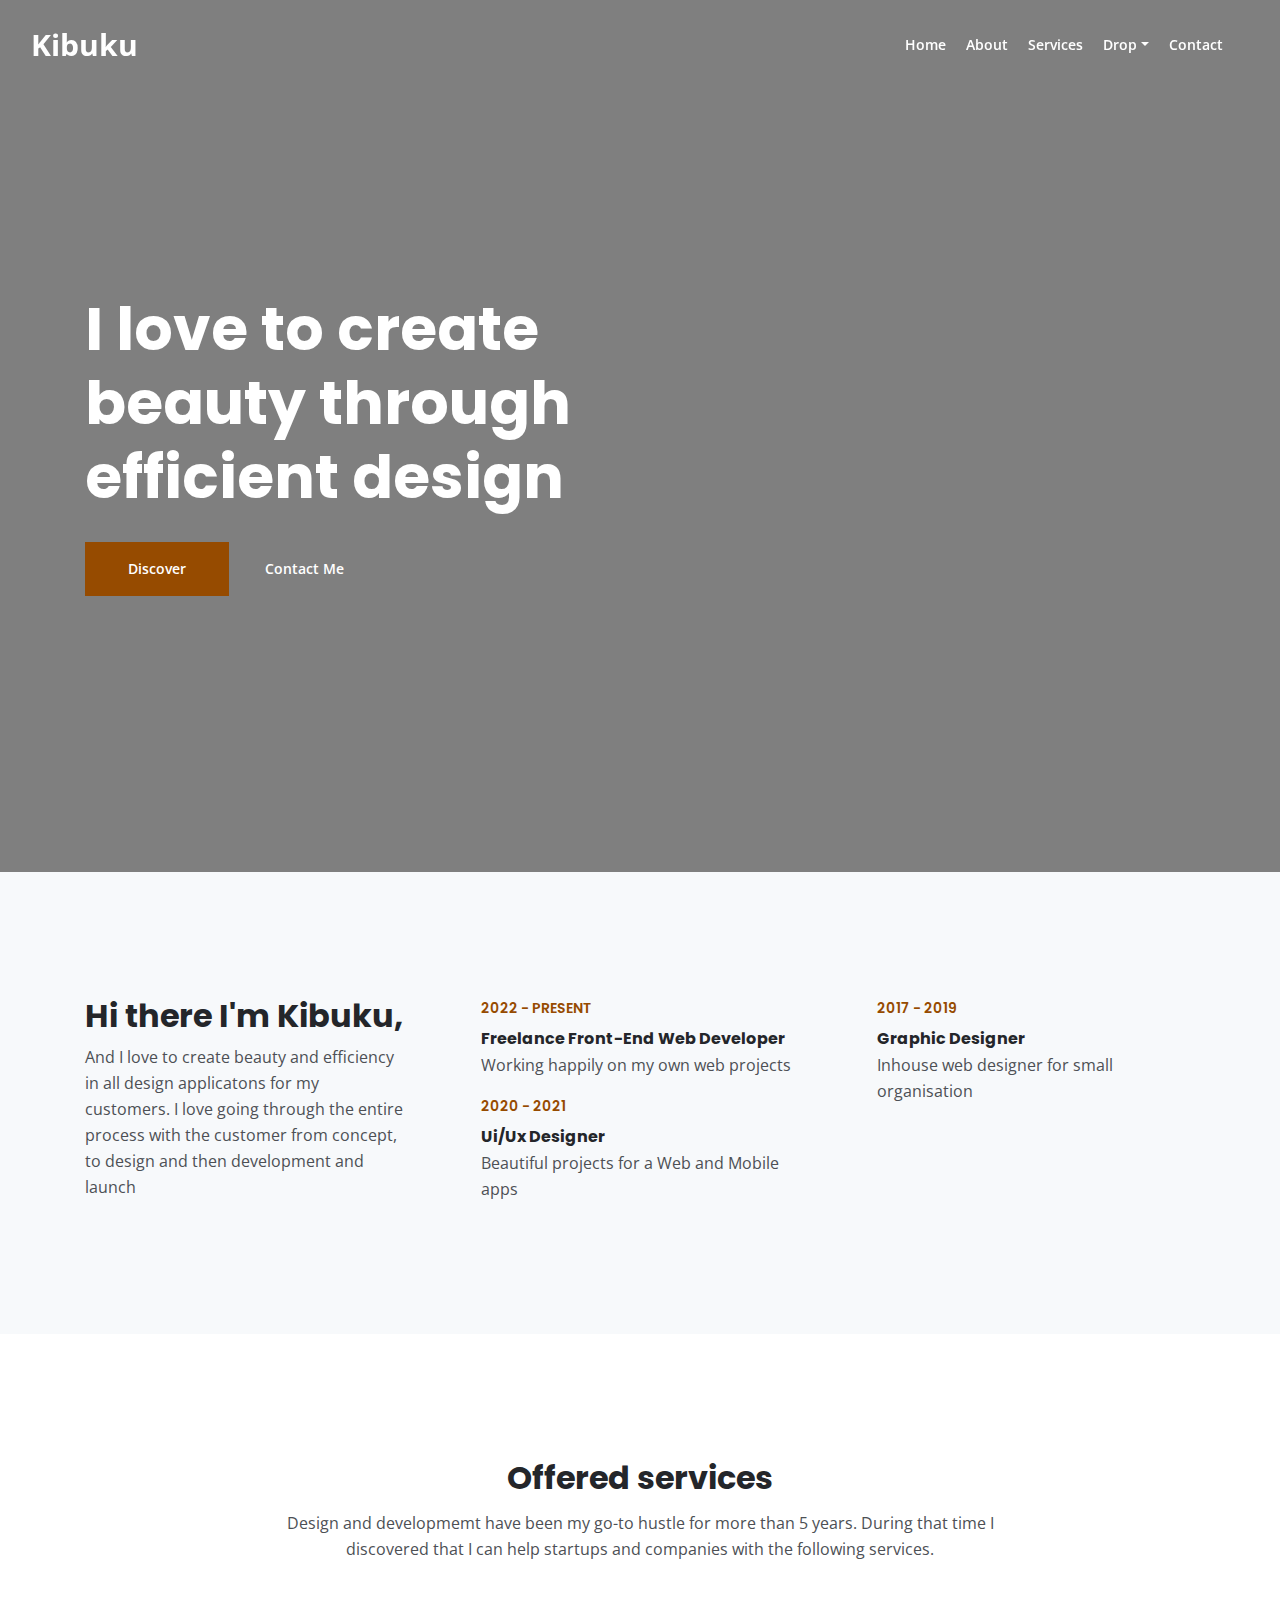
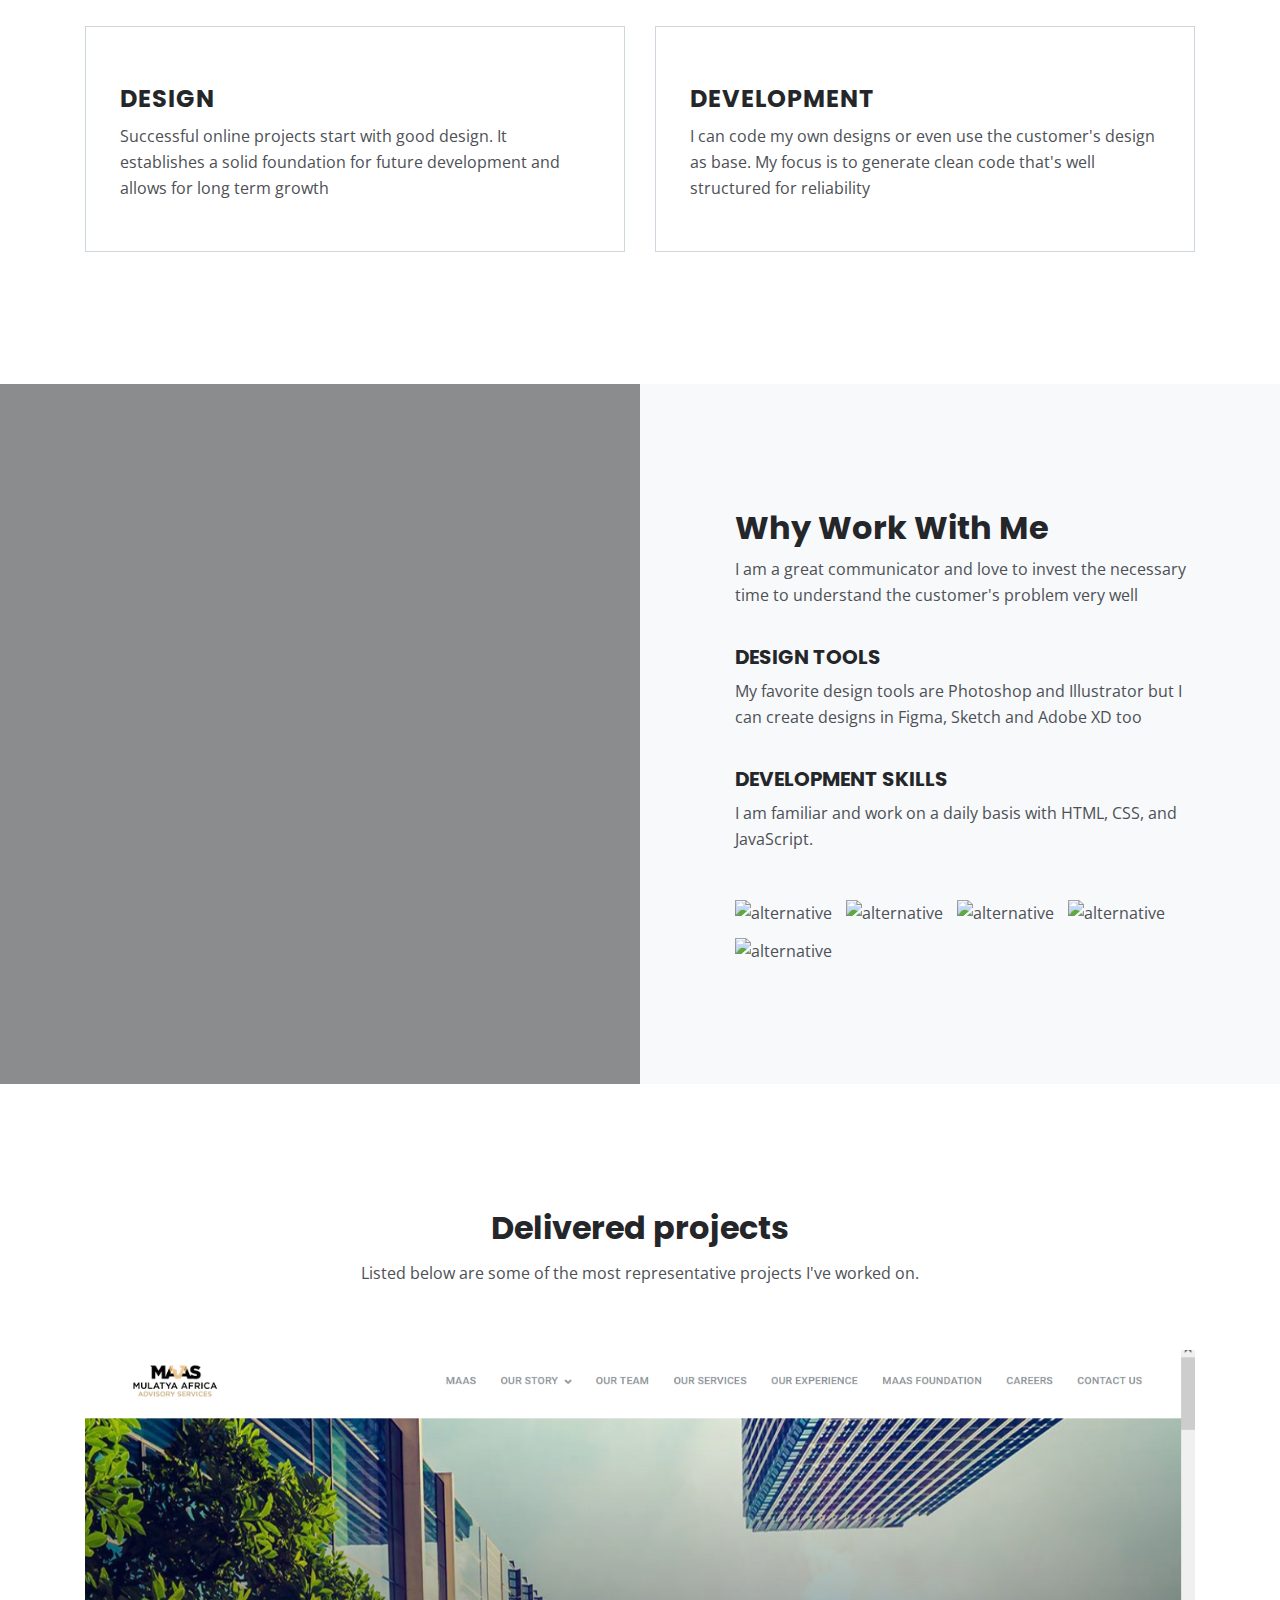
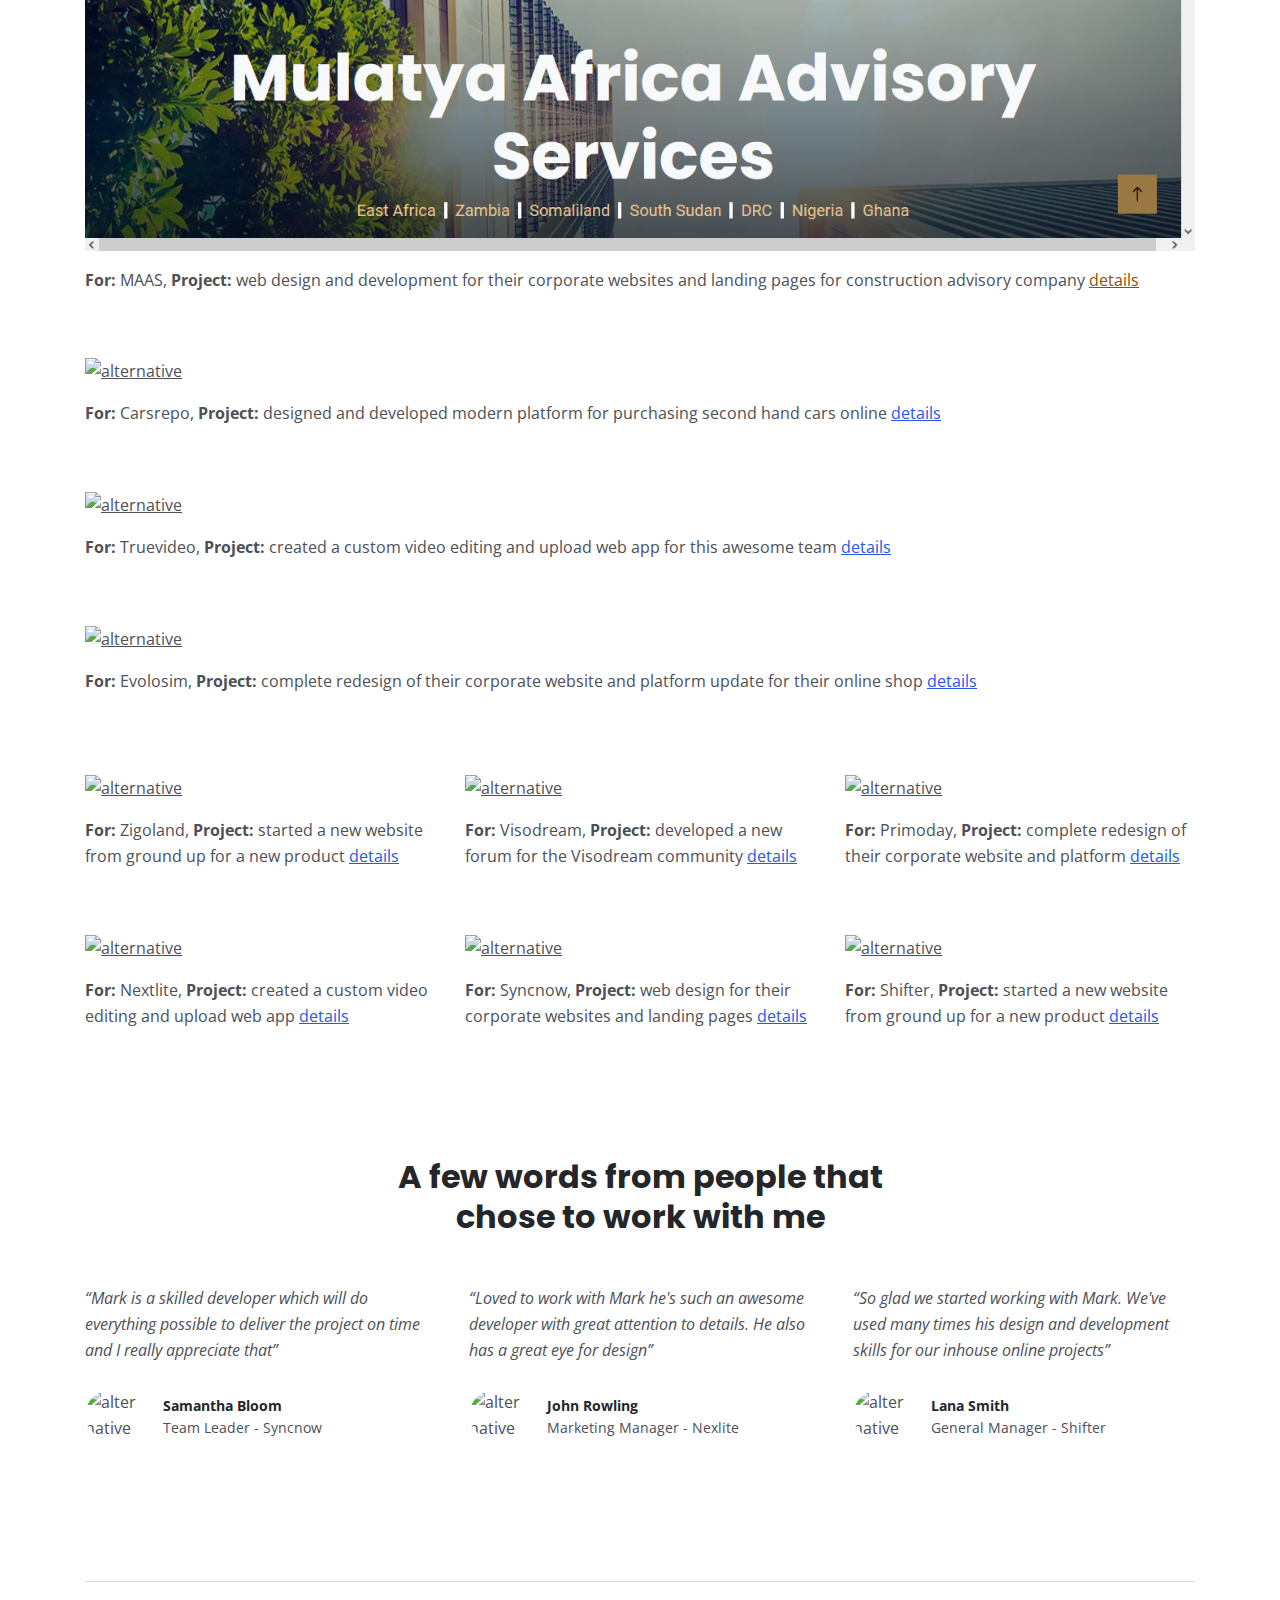
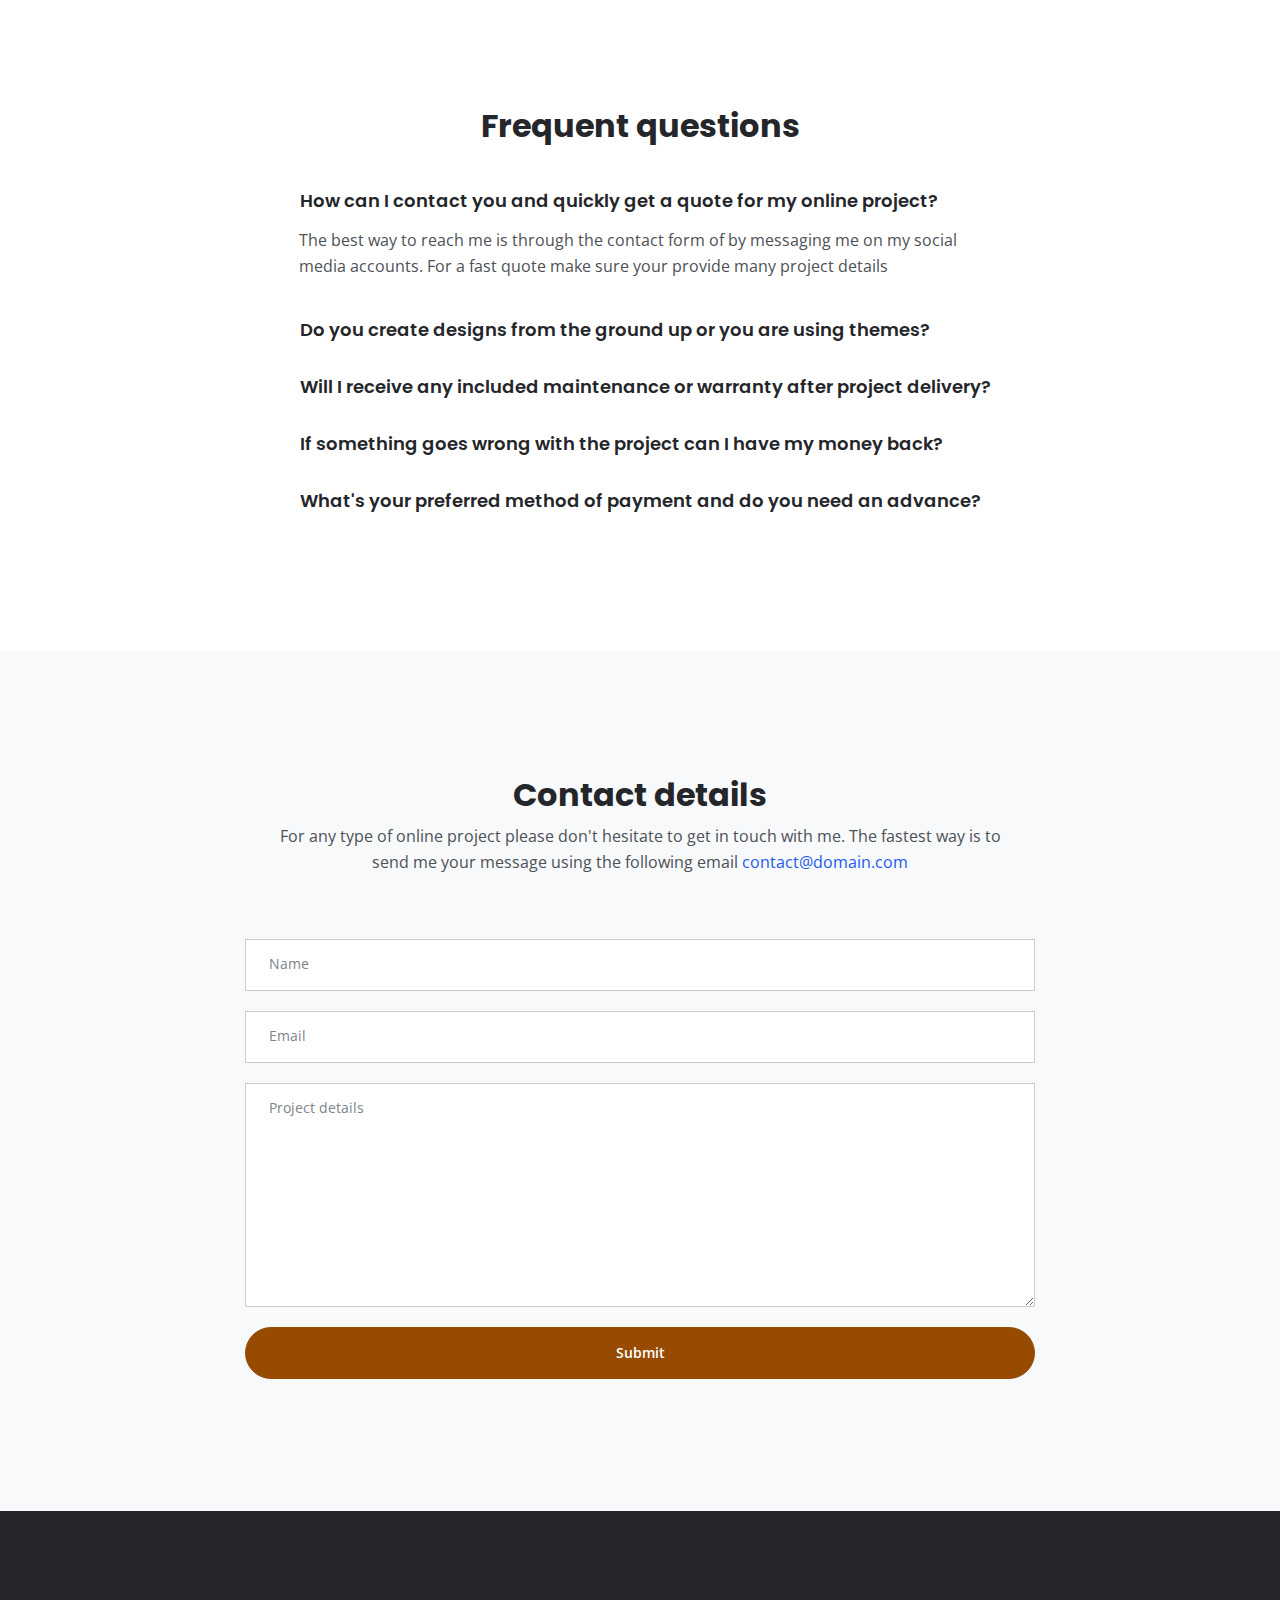
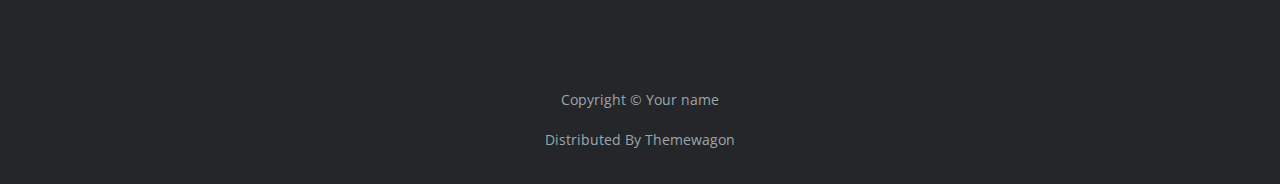
==== index.html @ f9977378 "Changes on Page" ====
<!DOCTYPE html>
<html lang="en">
<head>
    <meta charset="utf-8">
    <meta name="viewport" content="width=device-width, initial-scale=1, shrink-to-fit=no">
    
    <!-- SEO Meta Tags -->
    <meta name="description" content="Your description">
    <meta name="author" content="Your name">

    <!-- OG Meta Tags to improve the way the post looks when you share the page on Facebook, Twitter, LinkedIn -->
	<meta property="og:site_name" content="" /> <!-- website name -->
	<meta property="og:site" content="" /> <!-- website link -->
	<meta property="og:title" content=""/> <!-- title shown in the actual shared post -->
	<meta property="og:description" content="" /> <!-- description shown in the actual shared post -->
	<meta property="og:image" content="" /> <!-- image link, make sure it's jpg -->
	<meta property="og:url" content="" /> <!-- where do you want your post to link to -->
	<meta name="twitter:card" content="summary_large_image"> <!-- to have large image post format in Twitter -->

    <!-- Webpage Title -->
    <title>Kibuku Portfolio</title>
    
    <!-- Styles -->
    <link rel="preconnect" href="https://fonts.gstatic.com">
    <link href="https://fonts.googleapis.com/css2?family=Open+Sans:ital,wght@0,400;0,600;0,700;1,400&family=Poppins:wght@600&display=swap" rel="stylesheet">
    <link href="css/bootstrap.css" rel="stylesheet">
    <link href="css/fontawesome-all.css" rel="stylesheet">
	<link href="css/styles.css" rel="stylesheet">
	
	<!-- Favicon  -->
    <link rel="icon" href="images/Web.png">
</head>
<body data-spy="scroll" data-target=".fixed-top">
    
    <!-- Navigation -->
    <nav class="navbar navbar-expand-lg fixed-top navbar-dark">
        <div class="container">
            
            <!-- Image Logo -->
            <!-- <a class="navbar-brand logo-image" href="index.html"><img src="images/Logo.png" alt="alternative" style = "width: 50px;
                height: 50px; border-radius: 50%"></a>   -->

            <!-- Text Logo - Use this if you don't have a graphic logo -->
            <a class="navbar-brand logo-text page-scroll" href="index.html">Kibuku</a>

            <button class="navbar-toggler p-0 border-0" type="button" data-toggle="offcanvas">
                <span class="navbar-toggler-icon"></span>
            </button>

            <div class="navbar-collapse offcanvas-collapse" id="navbarsExampleDefault">
                <ul class="navbar-nav ml-auto">
                    <li class="nav-item">
                        <a class="nav-link page-scroll" href="#header">Home <span class="sr-only">(current)</span></a>
                    </li>
                    <li class="nav-item">
                        <a class="nav-link page-scroll" href="#about">About</a>
                    </li>
                    <li class="nav-item">
                        <a class="nav-link page-scroll" href="#services">Services</a>
                    </li>
                    <li class="nav-item dropdown">
                        <a class="nav-link dropdown-toggle" href="#" id="dropdown01" data-toggle="dropdown" aria-haspopup="true" aria-expanded="false">Drop</a>
                        <div class="dropdown-menu" aria-labelledby="dropdown01">
                            <a class="dropdown-item page-scroll" href="project.html">Project Details</a>
                            <div class="dropdown-divider"></div>
                            <a class="dropdown-item page-scroll" href="terms.html">Terms Conditions</a>
                            <div class="dropdown-divider"></div>
                            <a class="dropdown-item page-scroll" href="privacy.html">Privacy Policy</a>
                        </div>
                    </li>
                    <li class="nav-item">
                        <a class="nav-link page-scroll" href="#contact">Contact</a>
                    </li>
                </ul>
                <span class="nav-item social-icons">
                    <span class="fa-stack">
                        <a href="#your-link">
                            <i class="fas fa-circle fa-stack-2x"></i>
                            <i class="fab fa-facebook-f fa-stack-1x"></i>
                        </a>
                    </span>
                    <span class="fa-stack">
                        <a href="#your-link">
                            <i class="fas fa-circle fa-stack-2x"></i>
                            <i class="fab fa-twitter fa-stack-1x"></i>
                        </a>
                    </span>
                </span>
            </div> <!-- end of navbar-collapse -->
        </div> <!-- end of container -->
    </nav> <!-- end of navbar -->
    <!-- end of navigation -->


    <!-- Header -->
    <header id="header" class="header">
        <div class="container">
            <div class="row">
                <div class="col-lg-6">
                    <div class="text-container">
                        <h1 class="h1-large">I love to create beauty through efficient design</h1>
                        <a class="btn-solid-lg page-scroll" href="#about">Discover</a>
                        <a class="btn-outline-lg page-scroll" href="#contact"><i class="fas fa-user"></i>Contact Me</a>
                    </div> <!-- end of text-container -->
                </div> <!-- end of col -->
            </div> <!-- end of row -->
        </div> <!-- end of container -->
    </header> <!-- end of header -->
    <!-- end of header -->


    <!-- About-->
    <div id="about" class="basic-1 bg-gray">
        <div class="container">
            <div class="row">
                <div class="col-lg-4">
                    <div class="text-container first">
                        <h2>Hi there I'm Kibuku,</h2>
                        <p>
                            And I love to create beauty and efficiency in all design applicatons for my customers.
                            I love going through the entire process with the customer from concept,
                            to design and then development and launch
                        </p>
                    </div> <!-- end of text-container -->
                </div> <!-- end of col -->
                <div class="col-lg-4">
                    <div class="text-container second">
                        <div class="time">2022 - PRESENT</div>
                        <h6>Freelance Front-End Web Developer</h6>
                        <p>Working happily on my own web projects</p>
                        <div class="time">2020 - 2021</div>
                        <h6>Ui/Ux Designer</h6>
                        <p>Beautiful projects for a Web and Mobile apps</p>
                    </div> <!-- end of text-container -->
                </div> <!-- end of col -->
                <div class="col-lg-4">
                    <div class="text-container third">
                        <div class="time">2017 - 2019</div>
                        <h6>Graphic Designer</h6>
                        <p>Inhouse web designer for small organisation</p>
                        <!-- <div class="time">2016 - 2017</div>
                        <h6>Junior Web Designer</h6>
                        <p>Junior web designer for small web agency</p> -->
                    </div> <!-- end of text-container -->
                </div> <!-- end of col -->
            </div> <!-- end of row -->
        </div> <!-- end of container -->
    </div> <!-- end of basic-1 -->
    <!-- end of about -->


    <!-- Services -->
    <div id="services" class="basic-2">
        <div class="container">
            <div class="row">
                <div class="col-lg-12">
                    <h2 class="h2-heading">Offered services</h2>
                    <p class="p-heading">
                        Design and developmemt have been my go-to hustle for more than 5 years. During that time I 
                        discovered that I can help startups and companies with the following services.
                    </p>
                </div> <!-- end of col -->
            </div> <!-- end of row -->
            <div class="row">
                <div class="col-lg-6">
                    <div class="text-box">
                        <i class="far fa-gem"></i>
                        <h4>DESIGN</h4>
                        <p>Successful online projects start with good design. It establishes a 
                            solid foundation for future development and allows for long term growth
                        </p>
                    </div> <!-- end of text-box -->
                </div> <!-- end of col -->
                <div class="col-lg-6">
                    <div class="text-box">
                        <i class="fas fa-code"></i>
                        <h4>DEVELOPMENT</h4>
                        <p>I can code my own designs or even use the customer's design as base. 
                            My focus is to generate clean code that's well structured for reliability
                        </p>
                    </div> <!-- end of text-box -->
                </div> <!-- end of col -->
                <!-- <div class="col-lg-4">
                    <div class="text-box">
                        <i class="fas fa-tv"></i>
                        <h4>BASIC SEO</h4>
                        <p>i can setup your project to use basic SEO principles which will push your project to the first page on search engines and save you ads money</p>
                    </div>  end of text-box
                </div> end of col -->
            </div> <!-- end of row -->
        </div> <!-- end of container -->
    </div> <!-- end of basic-2 -->
    <!-- end of services -->


    <!-- Details -->
	<div class="split">
		<div class="area-1">
		</div><!-- end of area-1 on same line and no space between comments to eliminate margin white space --><div class="area-2 bg-gray">
            <div class="container">    
                <div class="row">
                    <div class="col-lg-12">     
                        
                        <!-- Text Container -->
                        <div class="text-container">
                            <h2>Why Work With Me</h2>
                            <p>I am a great communicator and love to invest the necessary time to 
                                understand the customer's problem very well
                            </p>
                            <h5>DESIGN TOOLS</h5>
                            <p>My favorite design tools are Photoshop and Illustrator but 
                                I can create designs in Figma, Sketch and Adobe XD too</p>
                            <h5>DEVELOPMENT SKILLS</h5>
                            <p>I am familiar and work on a daily basis with HTML, CSS, 
                                 and JavaScript.</p>
                            
                            <div class="icons-container">
                                <img src="images/details-icon-photoshop.png" alt="alternative">
                                <img src="images/details-icon-illustrator.png" alt="alternative">
                                <img src="images/details-icon-html.png" alt="alternative">
                                <img src="images/details-icon-css.png" alt="alternative">
                                <!-- <img src="images/details-icon-bootstrap.png" alt="alternative"> -->
                                <img src="images/details-icon-javascript.png" alt="alternative">
                            </div> <!-- end of icons-container -->
                        </div> <!-- end of text-container -->
                        <!-- end of text container -->

                    </div> <!-- end of col -->
                </div> <!-- end of row -->
            </div> <!-- end of container -->
		</div> <!-- end of area-2 -->
    </div> <!-- end of split -->
    <!-- end of details -->


    <!-- Projects -->
    <div id="projects" class="basic-3">
        <div class="container">
            <div class="row">
                <div class="col-lg-12">
                    <h2 class="h2-heading">Delivered projects</h2>
                    <p class="p-heading">
                        Listed below are some of the most representative projects 
                        I've worked on. 
                    </p>
                </div> <!-- end of col -->
            </div> <!-- end of row -->
            <div class="row">
                <div class="col-lg-12">
                    <div class="text-container">
                        <div class="image-container">
                            <a href="maas.ke">
                                <img class="img-fluid" src="images/project-1.png" alt="">
                            </a>
                        </div> <!-- end of image-container -->
                        <p><strong>For:</strong> MAAS, <strong>Project:</strong> web design and development for their 
                            corporate websites and landing pages for construction advisory company <a class="brown" 
                            href="project.html">details</a></p>
                    </div> <!-- end of text-container -->
                    <div class="text-container">
                        <div class="image-container">
                            <a href="project.html">
                                <img class="img-fluid" src="images/project-2.jpg" alt="alternative">
                            </a>
                        </div> <!-- end of image-container -->
                        <p><strong>For:</strong> Carsrepo, <strong>Project:</strong> designed and developed modern platform for purchasing second hand cars online <a class="blue" href="project.html">details</a></p>
                    </div> <!-- end of text-container -->
                    <div class="text-container">
                        <div class="image-container">
                            <a href="project.html">
                                <img class="img-fluid" src="images/project-3.jpg" alt="alternative">
                            </a>
                        </div> <!-- end of image-container -->
                        <p><strong>For:</strong> Truevideo, <strong>Project:</strong> created a custom video editing and upload web app for this awesome team <a class="blue" href="project.html">details</a></p>
                    </div> <!-- end of text-container -->
                    <div class="text-container">
                        <div class="image-container">
                            <a href="project.html">
                                <img class="img-fluid" src="images/project-4.jpg" alt="alternative">
                            </a>
                        </div> <!-- end of image-container -->
                        <p><strong>For:</strong> Evolosim, <strong>Project:</strong> complete redesign of their corporate website and platform update for their online shop <a class="blue" href="project.html">details</a></p>
                    </div> <!-- end of text-container -->
                </div> <!-- end of col -->
            </div> <!-- end of row -->
        </div> <!-- end of container -->
    </div> <!-- end of basic-3 -->
    <!-- end of projects -->


    <!-- Works -->
    <div class="basic-4">
        <div class="container">
            <div class="row">
                <div class="col-lg-4">
                    <div class="text-container">
                        <div class="image-container">
                            <a href="project.html">
                                <img class="img-fluid" src="images/work-1.jpg" alt="alternative">
                            </a>
                        </div> <!-- end of image-container -->
                        <p><strong>For:</strong> Zigoland, <strong>Project:</strong> started a new website from ground up for a new product <a class="blue" href="project.html">details</a></p>
                    </div> <!-- end of text-container -->
                </div> <!-- end of col -->
                <div class="col-lg-4">
                    <div class="text-container">
                        <div class="image-container">
                            <a href="project.html">
                                <img class="img-fluid" src="images/work-2.jpg" alt="alternative">
                            </a>
                        </div> <!-- end of image-container -->
                        <p><strong>For:</strong> Visodream, <strong>Project:</strong> developed a new forum for the Visodream community <a class="blue" href="project.html">details</a></p>
                    </div> <!-- end of text-container -->
                </div> <!-- end of col -->
                <div class="col-lg-4">
                    <div class="text-container">
                        <div class="image-container">
                            <a href="project.html">
                                <img class="img-fluid" src="images/work-3.jpg" alt="alternative">
                            </a>
                        </div> <!-- end of image-container -->
                        <p><strong>For:</strong> Primoday, <strong>Project:</strong> complete redesign of their corporate website and platform <a class="blue" href="project.html">details</a></p>
                    </div> <!-- end of text-container -->
                </div> <!-- end of col -->
            </div> <!-- end of row -->
            <div class="row">
                <div class="col-lg-4">
                    <div class="text-container">
                        <div class="image-container">
                            <a href="project.html">
                                <img class="img-fluid" src="images/work-4.jpg" alt="alternative">
                            </a>
                        </div> <!-- end of image-container -->
                        <p><strong>For:</strong> Nextlite, <strong>Project:</strong> created a custom video editing and upload web app <a class="blue" href="project.html">details</a></p>
                    </div> <!-- end of text-container -->
                </div> <!-- end of col -->
                <div class="col-lg-4">
                    <div class="text-container">
                        <div class="image-container">
                            <a href="project.html">
                                <img class="img-fluid" src="images/work-5.jpg" alt="alternative">
                            </a>
                        </div> <!-- end of image-container -->
                        <p><strong>For:</strong> Syncnow, <strong>Project:</strong> web design for their corporate websites and landing pages <a class="blue" href="project.html">details</a></p>
                    </div> <!-- end of text-container -->
                </div> <!-- end of col -->
                <div class="col-lg-4">
                    <div class="text-container">
                        <div class="image-container">
                            <a href="project.html">
                                <img class="img-fluid" src="images/work-6.jpg" alt="alternative">
                            </a>
                        </div> <!-- end of image-container -->
                        <p><strong>For:</strong> Shifter, <strong>Project:</strong> started a new website from ground up for a new product <a class="blue" href="project.html">details</a></p>
                    </div> <!-- end of text-container -->
                </div> <!-- end of col -->
            </div> <!-- end of row -->
        </div> <!-- end of container -->
    </div> <!-- end of basic-4 -->
    <!-- end of works -->


    <!-- Testimonials -->
    <div class="cards-1">
        <div class="container">
            <div class="row">
                <div class="col-lg-12">
                    <h2 class="h2-heading">A few words from people that chose to work with me</h2>
                </div> <!-- end of col -->
            </div> <!-- end of row -->
            <div class="row">
                <div class="col-lg-12">
                    
                    <!-- Card -->
                    <div class="card">
                        <div class="card-body">
                            <p class="testimonial-text">“Mark is a skilled developer which will do everything possible to deliver the project on time and I really appreciate that”</p>
                            <div class="details">
                                <img src="images/testimonial-1.jpg" alt="alternative">
                                <div class="text">
                                    <div class="testimonial-author">Samantha Bloom</div>
                                    <div class="occupation">Team Leader - Syncnow</div>
                                </div> <!-- end of text -->
                            </div> <!-- end of testimonial-details -->
                        </div>
                    </div>
                    <!-- end of card -->

                    <!-- Card -->
                    <div class="card">
                        <div class="card-body">
                            <p class="testimonial-text">“Loved to work with Mark he's such an awesome developer with great attention to details. He also has a great eye for design”</p>
                            <div class="details">
                                <img src="images/testimonial-2.jpg" alt="alternative">
                                <div class="text">
                                    <div class="testimonial-author">John Rowling</div>
                                    <div class="occupation">Marketing Manager - Nexlite</div>
                                </div> <!-- end of text -->
                            </div> <!-- end of testimonial-details -->
                        </div>
                    </div>
                    <!-- end of card -->

                    <!-- Card -->
                    <div class="card">
                        <div class="card-body">
                            <p class="testimonial-text">“So glad we started working with Mark. We've used many times his design and development skills for our inhouse online projects”</p>
                            <div class="details">
                                <img src="images/testimonial-3.jpg" alt="alternative">
                                <div class="text">
                                    <div class="testimonial-author">Lana Smith</div>
                                    <div class="occupation">General Manager - Shifter</div>
                                </div> <!-- end of text -->
                            </div> <!-- end of testimonial-details -->
                        </div>
                    </div>
                    <!-- end of card -->

                </div> <!-- end of col -->
            </div> <!-- end of row -->
        </div> <!-- end of container -->
    </div> <!-- end of cards-1 -->
    <!-- end of testimonials -->


    <!-- Section Divider -->
    <div class="container">
        <div class="row">
            <div class="col-lg-12">
                <hr class="section-divider">
            </div> <!-- end of col -->
        </div> <!-- end of row -->
    </div> <!-- end of container -->
    <!-- end of section divider -->


    <!-- Questions -->
    <div class="accordion-1">
        <div class="container">
            <div class="row">
                <div class="col-lg-12">
                    <h2 class="h2-heading">Frequent questions</h2>
                </div> <!-- end of col -->
            </div> <!-- end of row -->
            <div class="row">
                <div class="col-lg-12">

                    <div class="accordion" id="accordionExample">
                        <div class="card">
                            <div class="card-header" id="headingOne">
                                <button class="btn btn-link btn-block text-left" type="button" data-toggle="collapse" data-target="#collapseOne" aria-expanded="true" aria-controls="collapseOne">
                                    How can I contact you and quickly get a quote for my online project?
                                </button>
                            </div>
                            <div id="collapseOne" class="collapse show" aria-labelledby="headingOne" data-parent="#accordionExample">
                                <div class="card-body">
                                    The best way to reach me is through the contact form of by messaging me on my social media accounts. For a fast quote make sure your provide many project details
                                </div>
                            </div>
                        </div>
                        <div class="card">
                            <div class="card-header" id="headingTwo">
                                <button class="btn btn-link btn-block text-left collapsed" type="button" data-toggle="collapse" data-target="#collapseTwo" aria-expanded="false" aria-controls="collapseTwo">
                                    Do you create designs from the ground up or you are using themes?
                                </button>
                            </div>
                            <div id="collapseTwo" class="collapse" aria-labelledby="headingTwo" data-parent="#accordionExample">
                                <div class="card-body">
                                    The best way to reach me is through the contact form of by messaging me on my social media accounts. For a fast quote make sure your provide many project details
                                </div>
                            </div>
                        </div>
                        <div class="card">
                            <div class="card-header" id="headingThree">
                                <button class="btn btn-link btn-block text-left collapsed" type="button" data-toggle="collapse" data-target="#collapseThree" aria-expanded="false" aria-controls="collapseThree">
                                    Will I receive any included maintenance or warranty after project delivery?
                                </button>
                            </div>
                            <div id="collapseThree" class="collapse" aria-labelledby="headingThree" data-parent="#accordionExample">
                                <div class="card-body">
                                    The best way to reach me is through the contact form of by messaging me on my social media accounts. For a fast quote make sure your provide many project details
                                </div>
                            </div>
                        </div>
                        <div class="card">
                            <div class="card-header" id="headingFour">
                                <button class="btn btn-link btn-block text-left collapsed" type="button" data-toggle="collapse" data-target="#collapseFour" aria-expanded="false" aria-controls="collapseFour">
                                    If something goes wrong with the project can I have my money back?
                                </button>
                            </div>
                            <div id="collapseFour" class="collapse" aria-labelledby="headingFour" data-parent="#accordionExample">
                                <div class="card-body">
                                    The best way to reach me is through the contact form of by messaging me on my social media accounts. For a fast quote make sure your provide many project details
                                </div>
                            </div>
                        </div>
                        <div class="card">
                            <div class="card-header" id="headingFive">
                                <button class="btn btn-link btn-block text-left collapsed" type="button" data-toggle="collapse" data-target="#collapseFive" aria-expanded="false" aria-controls="collapseFive">
                                    What's your preferred method of payment and do you need an advance?
                                </button>
                            </div>
                            <div id="collapseFive" class="collapse" aria-labelledby="headingFive" data-parent="#accordionExample">
                                <div class="card-body">
                                    The best way to reach me is through the contact form of by messaging me on my social media accounts. For a fast quote make sure your provide many project details
                                </div>
                            </div>
                        </div>
                    </div> <!-- end of accordion -->

                </div> <!-- end of col -->
            </div> <!-- end of row -->
        </div> <!-- end of container -->
    </div> <!-- end of accordion-1 -->
    <!-- end of questions -->


    <!-- Contact -->
    <div id="contact" class="form-1 bg-gray">
        <div class="container">
            <div class="row">
                <div class="col-lg-12">
                    <h2>Contact details</h2>
                    <p class="p-heading">For any type of online project please don't hesitate to get in touch with me. The fastest way is to send me your message using the following email <a class="blue no-line" href="#your-link">contact@domain.com</a></p>
                </div> <!-- end of col -->
            </div> <!-- end of row -->
            <div class="row">
                <div class="col-lg-12">
                    
                    <!-- Contact Form -->
                    <form id="contactForm">
                        <div class="form-group">
                            <input type="text" class="form-control-input" id="cname" required>
                            <label class="label-control" for="cname">Name</label>
                        </div>
                        <div class="form-group">
                            <input type="email" class="form-control-input" id="cemail" required>
                            <label class="label-control" for="cemail">Email</label>
                        </div>
                        <div class="form-group">
                            <textarea class="form-control-textarea" id="cmessage" required></textarea>
                            <label class="label-control" for="cmessage">Project details</label>
                        </div>
                        <div class="form-group">
                            <button type="submit" class="form-control-submit-button">Submit</button>
                        </div>
                    </form>
                    <!-- end of contact form -->

                </div> <!-- end of col -->
            </div> <!-- end of row -->
        </div> <!-- end of container -->
    </div> <!-- end of form-1 -->  
    <!-- end of contact -->


    <!-- Footer -->
    <div class="footer bg-gray">
        <div class="container">
            <div class="row">
                <div class="col-lg-12">
                    <div class="social-container">
                        <span class="fa-stack">
                            <a href="#your-link">
                                <i class="fas fa-circle fa-stack-2x"></i>
                                <i class="fab fa-facebook-f fa-stack-1x"></i>
                            </a>
                        </span>
                        <span class="fa-stack">
                            <a href="#your-link">
                                <i class="fas fa-circle fa-stack-2x"></i>
                                <i class="fab fa-twitter fa-stack-1x"></i>
                            </a>
                        </span>
                        <span class="fa-stack">
                            <a href="#your-link">
                                <i class="fas fa-circle fa-stack-2x"></i>
                                <i class="fab fa-pinterest-p fa-stack-1x"></i>
                            </a>
                        </span>
                        <span class="fa-stack">
                            <a href="#your-link">
                                <i class="fas fa-circle fa-stack-2x"></i>
                                <i class="fab fa-instagram fa-stack-1x"></i>
                            </a>
                        </span>
                        <span class="fa-stack">
                            <a href="#your-link">
                                <i class="fas fa-circle fa-stack-2x"></i>
                                <i class="fab fa-youtube fa-stack-1x"></i>
                            </a>
                        </span>
                    </div> <!-- end of social-container -->
                </div> <!-- end of col -->
            </div> <!-- end of row -->
        </div> <!-- end of container -->
    </div> <!-- end of footer -->  
    <!-- end of footer -->


    <!-- Copyright -->
    <div class="copyright bg-gray">
        <div class="container">
            <div class="row">
                <div class="col-lg-12">
                    <p class="p-small">Copyright © <a class="no-line" href="#your-link">Your name</a></p>
                </div> <!-- end of col -->
            </div> <!-- enf of row -->
        </div> <!-- end of container -->

        <div class="container">
            <div class="row">
                <div class="col-lg-12">
                    <p class="p-small">Distributed By <a class="no-line" href="https://themewagon.com/">Themewagon</a></p>
                </div> <!-- end of col -->
            </div> <!-- enf of row -->
        </div> <!-- end of container -->
        
    </div> <!-- end of copyright --> 
    <!-- end of copyright -->
    
    	
    <!-- Scripts -->
    <script src="js/jquery.min.js"></script> <!-- jQuery for Bootstrap's JavaScript plugins -->
    <script src="js/bootstrap.min.js"></script> <!-- Bootstrap framework -->
    <script src="js/jquery.easing.min.js"></script> <!-- jQuery Easing for smooth scrolling between anchors -->
    <script src="js/scripts.js"></script> <!-- Custom scripts -->
</body>
</html>
---- css/styles.css ----
/* Description: Master CSS file */

/*****************************************
Table Of Contents:
- General Styles
- Navigation
- Header
- About
- Services
- Details
- Projects
- Works
- Testimonials
- Questions
- Contact
- Footer 
- Copyright
- Back To Top Button
- Extra Pages
- Media Queries
******************************************/

/*****************************************
Colors:
- Backgrounds, navbar - black #24262a
- Backgrounds - light gray #f7f9fb
- Buttons, icons - blue #964B00
- Headings text - black #24262a
- Body text - dark gray #4d5055
******************************************/


/**************************/
/*     General Styles     */
/**************************/
body,
html {
    width: 100%;
	height: 100%;
}

body, p {
	color: #4d5055; 
	font: 400 1rem/1.625rem "Open Sans", sans-serif;
}

h1 {
	color: #24262a;
	font-weight: 700;
	font-size: 2.5rem;
	line-height: 3.25rem;
	font-family: "Poppins"
}

h2 {
	color: #24262a;
	font-weight: 700;
	font-size: 2rem;
	line-height: 2.5rem;
	font-family: "Poppins"
}

h3 {
	color: #24262a;
	font-weight: 700;
	font-size: 1.75rem;
	line-height: 2.25rem;
	font-family: "Poppins"
}

h4 {
	color: #24262a;
	font-weight: 700;
	font-size: 1.5rem;
	line-height: 2rem;
	font-family: "Poppins"
}

h5 {
	color: #24262a;
	font-weight: 700;
	font-size: 1.25rem;
	line-height: 1.625rem;
	font-family: "Poppins"
}

h6 {
	color: #24262a;
	font-weight: 700;
	font-size: 1rem;
	line-height: 1.375rem;
	font-family: "Poppins"
}

.p-large {
	font-size: 1.125rem;
	line-height: 1.75rem;
}

.p-small {
	font-size: 0.875rem;
	line-height: 1.5rem;
}

.testimonial-text {
	font-style: italic;
}

.testimonial-author {
	font-weight: 700;
	font-size: 1rem;
	line-height: 1.5rem;
}

.li-space-lg li {
	margin-bottom: 0.5rem;
}

a {
	color: #4d5055;
	text-decoration: underline;
}

a:hover {
	color: #4d5055;
	text-decoration: underline;
}

.no-line {
	text-decoration: none;
}

.no-line:hover {
	text-decoration: none;
}

.brown{
	color:#964B00
}

.blue {
	color: #2259ec;
}

.bg-gray {
	background-color: #f7f9fb;
}

.section-divider {
	display: block;
	height: 1px;
	margin: 0;
	border: none;
	background-color: #d3dae2;
}

.btn-solid-reg {
	display: inline-block;
	padding: 1.375rem 2.25rem 1.375rem 2.25rem;
	border: 1px solid #964B00;
	background-color: #964B00;
	color: #ffffff;
	font-weight: 600;
	font-size: 0.875rem;
	line-height: 0;
	text-decoration: none;
	transition: all 0.2s;
}

.btn-solid-reg:hover {
	background-color: transparent;
	color: #964B00; /* needs to stay here because of the color property of a tag */
	text-decoration: none;
}

.btn-solid-lg {
	display: inline-block;
	padding: 1.625rem 2.625rem 1.625rem 2.625rem;
	border: 1px solid #964B00;
	background-color: #964B00;
	color: #ffffff;
	font-weight: 600;
	font-size: 0.875rem;
	line-height: 0;
	text-decoration: none;
	transition: all 0.2s;
}

.btn-solid-lg:hover {
	background-color: transparent;
	color: #964B00; /* needs to stay here because of the color property of a tag */
	text-decoration: none;
}

.btn-outline-reg {
	display: inline-block;
	padding: 1.375rem 2.25rem 1.375rem 2.25rem;
	border: 1px solid #24262a;
	background-color: transparent;
	color: #24262a;
	font-weight: 600;
	font-size: 0.875rem;
	line-height: 0;
	text-decoration: none;
	transition: all 0.2s;
}

.btn-outline-reg:hover {
	background-color: #24262a;
	color: #ffffff;
	text-decoration: none;
}

.btn-outline-lg {
	display: inline-block;
	padding: 1.625rem 2.625rem 1.625rem 2.625rem;
	border: 1px solid #24262a;
	background-color: transparent;
	color: #24262a;
	font-weight: 600;
	font-size: 0.875rem;
	line-height: 0;
	text-decoration: none;
	transition: all 0.2s;
}

.btn-outline-lg:hover {
	background-color: #24262a;
	color: #ffffff;
	text-decoration: none;
}

.btn-outline-sm {
	display: inline-block;
	padding: 1rem 1.5rem 1rem 1.5rem;
	border: 1px solid #24262a;
	background-color: transparent;
	color: #24262a;
	font-weight: 600;
	font-size: 0.875rem;
	line-height: 0;
	text-decoration: none;
	transition: all 0.2s;
}

.btn-outline-sm:hover {
	background-color: #24262a;
	color: #ffffff;
	text-decoration: none;
}

.form-group {
	position: relative;
	margin-bottom: 1.25rem;
}

.label-control {
	position: absolute;
	top: 0.875rem;
	left: 1.5rem;
	color: #7d838a;
	opacity: 1;
	font-size: 0.875rem;
	line-height: 1.375rem;
	cursor: text;
	transition: all 0.2s ease;
}

.form-control-input:focus + .label-control,
.form-control-input.notEmpty + .label-control,
.form-control-textarea:focus + .label-control,
.form-control-textarea.notEmpty + .label-control {
	top: 0.125rem;
	color: #4d5055;
	opacity: 1;
	font-size: 0.75rem;
	font-weight: 700;
}

.form-control-input,
.form-control-select {
	display: block; /* needed for proper display of the label in Firefox, IE, Edge */
	width: 100%;
	padding-top: 1.125rem;
	padding-bottom: 0.125rem;
	padding-left: 1.5rem;
	border: 1px solid #cbcbd1;
	background-color: #ffffff;
	color: #4d5055;
	font-size: 0.875rem;
	line-height: 1.875rem;
	transition: all 0.2s;
	-webkit-appearance: none; /* removes inner shadow on form inputs on ios safari */
}

.form-control-select {
	padding-top: 0.5rem;
	padding-bottom: 0.5rem;
	height: 3.25rem;
	color: #7d838a;
}

select {
    /* you should keep these first rules in place to maintain cross-browser behavior */
    -webkit-appearance: none;
	-moz-appearance: none;
	-ms-appearance: none;
    -o-appearance: none;
    appearance: none;
    background-image: url('../images/down-arrow.png');
    background-position: 96% 50%;
    background-repeat: no-repeat;
    outline: none;
}

.form-control-textarea {
	display: block; /* used to eliminate a bottom gap difference between Chrome and IE/FF */
	width: 100%;
	height: 14rem; /* used instead of html rows to normalize height between Chrome and IE/FF */
	padding-top: 1.5rem;
	padding-left: 1.3125rem;
	border: 1px solid #cbcbd1;
	background-color: #ffffff;
	color: #4d5055;
	font-size: 0.875rem;
	line-height: 1.5rem;
	transition: all 0.2s;
}

.form-control-input:focus,
.form-control-select:focus,
.form-control-textarea:focus {
	border: 1px solid #a1a1a1;
	outline: none; /* Removes blue border on focus */
}

.form-control-input:hover,
.form-control-select:hover,
.form-control-textarea:hover {
	border: 1px solid #a1a1a1;
}

.checkbox {
	font-size: 0.75rem;
	line-height: 1.25rem;
}

input[type='checkbox'] {
	vertical-align: -10%;
	margin-right: 0.5rem;
}

.form-control-submit-button {
	display: inline-block;
	width: 100%;
	height: 3.25rem;
	border: 1px solid #964B00;
	border-radius: 32px;
	background-color: #964B00;
	color: #ffffff;
	font-weight: 600;
	font-size: 0.875rem;
	line-height: 0;
	cursor: pointer;
	transition: all 0.2s;
}

.form-control-submit-button:hover {
	border: 1px solid #24262a;
	background-color: transparent;
	color: #24262a;
}


/**********************/
/*     Navigation     */
/**********************/
.navbar {
	background-color: #24262a;
	font-weight: 600;
	font-size: 0.875rem;
	line-height: 0.875rem;
	box-shadow: 0 1px 6px 0 rgba(0, 0, 0, 0.025);
}

.navbar .navbar-brand {
	padding-top: 0.125rem;
	padding-bottom: 0.125rem;
}

.navbar .logo-image img {
    width: 118px;
	height: 36px;
}

.navbar .logo-text {
	color: #ffffff;
	font-weight: 700;
	font-size: 1.875rem;
	line-height: 1rem;
	text-decoration: none;
}

.offcanvas-collapse {
	position: fixed;
	top: 3.25rem; /* adjusts the height between the top of the page and the offcanvas menu */
	bottom: 0;
	left: 100%;
	width: 100%;
	padding-right: 1rem;
	padding-left: 1rem;
	overflow-y: auto;
	visibility: hidden;
	background-color: #24262a;
	transition: visibility .3s ease-in-out, -webkit-transform .3s ease-in-out;
	transition: transform .3s ease-in-out, visibility .3s ease-in-out;
	transition: transform .3s ease-in-out, visibility .3s ease-in-out, -webkit-transform .3s ease-in-out;
}

.offcanvas-collapse.open {
	visibility: visible;
	-webkit-transform: translateX(-100%);
	transform: translateX(-100%);
}

.navbar .navbar-nav {
	margin-top: 0.75rem;
	margin-bottom: 0.5rem;
}

.navbar .nav-item .nav-link {
	padding-top: 0.625rem;
	padding-bottom: 0.625rem;
	color: #ffffff;
	text-decoration: none;
	transition: all 0.2s ease;
}

.navbar .nav-item.dropdown.show .nav-link,
.navbar .nav-item .nav-link:hover,
.navbar .nav-item .nav-link.active {
	color: #9c9ead;
}

/* Dropdown Menu */
.navbar .dropdown .dropdown-menu {
	animation: fadeDropdown 0.2s; /* required for the fade animation */
}

@keyframes fadeDropdown {
    0% {
        opacity: 0;
    }

    100% {
        opacity: 1;
	}
}

.navbar .dropdown-menu {
	margin-top: 0.5rem;
	margin-bottom: 0.5rem;
	border: none;
	background-color: #24262a;
}

.navbar .dropdown-item {
	padding-top: 0.5rem;
	padding-bottom: 0.5rem;
	color: #ffffff;
	font-weight: 600;
	font-size: 0.875rem;
	line-height: 0.875rem;
	text-decoration: none;
}

.navbar .dropdown-item:hover {
	background-color: #24262a;
	color: #9c9ead;
}

.navbar .dropdown-divider {
	width: 100%;
	height: 1px;
	margin: 0.5rem auto 0.5rem auto;
	border: none;
	background-color: #505050;
}
/* end of dropdown menu */

.navbar .fa-stack {
	width: 2em;
	margin-right: 0.25rem;
	font-size: 0.75rem;
}

.navbar .fa-stack-2x {
	color: #964B00;
	transition: all 0.2s ease;
}

.navbar .fa-stack-1x {
	color: #ffffff;
	transition: all 0.2s ease;
}

.navbar .fa-stack:hover .fa-stack-2x {
	color: #ffffff;
}

.navbar .fa-stack:hover .fa-stack-1x {
	color: #964B00;
}

.navbar .navbar-toggler {
	padding: 0;
	border: none;
	font-size: 1.25rem;
}


/******************/
/*     Header     */
/******************/
.header {
	padding-top: 7rem;
	padding-bottom: 5.5rem;
	background: linear-gradient(rgba(0, 0, 0, 0.5), rgba(0, 0, 0, 0.5)), url('../images/header-background1.jpg') center center no-repeat;
	background-size: cover;
	text-align: center;
}

.header .h1-large {
	margin-bottom: 1.75rem;
	color: #ffffff;
}

.header .btn-solid-lg:hover {
	border: 1px solid #ffffff;
	color: #ffffff;
}

.header .btn-outline-lg {
	padding: 1.625rem 1.625rem 1.625rem 1.625rem;
	border: none;
	color: #ffffff;
}

.header .btn-outline-lg:hover {
	background: transparent;
	color: #9c9ead;
	text-decoration: none;
}

.header .btn-outline-lg .fas {
	margin-right: 0.375rem;
}


/*****************/
/*     About     */
/*****************/
.basic-1 {
	padding-top: 7.75rem;
	padding-bottom: 5.25rem;
}

.basic-1 .text-container {
	margin-bottom: 3rem;
}

.basic-1 .time {
	margin-bottom: 0.5rem;
	color: #964B00;
	font-weight: 600;
	font-size: 0.875rem;
	line-height: 1.5rem;
	font-family: "Poppins";
}

.basic-1 h6 {
	margin-bottom: 0.125rem;
}


/********************/
/*     Services     */
/********************/
.basic-2 {
	padding-top: 7.75rem;
	padding-bottom: 5.25rem;
}

.basic-2 .h2-heading {
	margin-bottom: 0.75rem;
	text-align: center;
}

.basic-2 .p-heading {
	margin-bottom: 4rem;
	text-align: center;
}

.basic-2 .text-box {
	margin-bottom: 3rem;
	padding: 3.5rem 1rem 2.125rem 1rem;
	border: 1px solid #cfd7de;
}

.basic-2 .fas,
.basic-2 .far {
	margin-bottom: 1.75rem;
	color: #964B00;
	font-size: 3.5rem;
}

.basic-2 h4 {
	letter-spacing: 1px;
}


/*******************/
/*     Details     */
/*******************/
.split .area-1 {
	height: 430px;
	background: linear-gradient(to bottom right, rgba(25, 26, 29, 0.5), rgba(25, 26, 29, 0.5)), url('../images/details-background.jpg') center center no-repeat;
	background-size: cover;
}

.split .area-2 {
	padding-top: 7.75rem;
	padding-bottom: 7.75rem;
}

.split p {
	margin-bottom: 2.25rem;
}

.split .icons-container {
	margin-top: 3rem;
}

.split .icons-container img {
	width: 50px;
	margin-right: 0.625rem;
	margin-bottom: 0.75rem;
}


/********************/
/*     Projects     */
/********************/
.basic-3 {
	padding-top: 7.75rem;
	padding-bottom: 1rem;
}

.basic-3 .h2-heading {
	margin-bottom: 0.75rem;
	text-align: center;
}

.basic-3 .p-heading {
	margin-bottom: 4rem;
	text-align: center;
}

.basic-3 .text-container {
	margin-bottom: 4rem;
}

.basic-3 .image-container {
	margin-bottom: 1rem;
}

/* Hover Animation */
.basic-3 .image-container {
	overflow: hidden;
	margin-right: auto;
	margin-left: auto;
}

.basic-3 .image-container img {
	margin: 0;
	transition: all 0.2s;
}

.basic-3 .image-container:hover img {
	-moz-transform: scale(1.1);
	-webkit-transform: scale(1.1);
	transform: scale(1.1);
} 
/* end of hover animation */


/*****************/
/*     Works     */
/*****************/
.basic-4 {
	padding-bottom: 1rem;
}

.basic-4 .text-container {
	margin-bottom: 4rem;
}

.basic-4 .image-container {
	margin-bottom: 1rem;
}

/* Hover Animation */
.basic-4 .image-container {
	overflow: hidden;
	margin-right: auto;
	margin-left: auto;
}

.basic-4 .image-container img {
	margin: 0;
	transition: all 0.2s;
}

.basic-4 .image-container:hover img {
	-moz-transform: scale(1.15);
	-webkit-transform: scale(1.15);
	transform: scale(1.15);
} 
/* end of hover animation */


/************************/
/*     Testimonials     */
/************************/
.cards-1 {
	padding-top: 3rem;
	padding-bottom: 3.875rem;
}

.cards-1 .h2-heading {
	margin-bottom: 3rem;
	text-align: center;
}

.cards-1 .card {
	margin-bottom: 4rem;
	border: none;
}

.cards-1 .card-body {
	padding: 0;
	text-align: center;
}

.cards-1 .testimonial-text {
	margin-bottom: 1.625rem;
}

.cards-1 img {
	display: inline-block;
	width: 60px;
	margin-bottom: 0.875rem;
	border-radius: 50%;
}

.cards-1 .text {
	margin-top: 0.375rem;
}

.cards-1 .testimonial-author {
	color: #24262a;
}

.cards-1 .testimonial-author,
.cards-1 .occupation {
	font-size: 0.875rem;
	line-height: 1.375rem;
}


/*********************/
/*     Questions     */
/*********************/
.accordion-1 {
	padding-top: 7.75rem;
	padding-bottom: 6.75rem;
}

.accordion-1 .h2-heading {
	margin-bottom: 2.5rem;
	text-align: center;
}

.accordion-1 .card {
	margin-bottom: 1.75rem;
	border: none;
}

.accordion-1 .card-header {
	padding: 0;
	border: none;
	background-color: transparent;
}

.accordion-1 .card button {
	padding: 0;
	color: #24262a;
	font-weight: 600;
	font-size: 1.125rem;
	line-height: 1.75rem;
	font-family: 'Poppins';
}

.accordion-1 .card button:hover {
	text-decoration: none;
}

.accordion-1 .card button:before {
	float: left;
	margin-right: 0.625rem;
	font-family: 'Font Awesome 5 Free';
	font-weight: 900;
	content: "\f078";
	transition: all 0.2s;
}

.accordion-1 .card button.collapsed:before {
	-webkit-transform: rotate(180deg);
	-moz-transform: rotate(180deg);
	transform: rotate(180deg);
} 

.accordion-1 .card-body {
	padding: 0.75rem 1.5rem 0.5rem 1.5rem;
}


/*******************/
/*     Contact     */
/*******************/
.form-1 {
	padding-top: 7.75rem;
	padding-bottom: 7rem;
	text-align: center;
}

.form-1 .h2-heading {
	margin-bottom: 0.75rem;
	text-align: center;
}

.form-1 .p-heading {
	margin-bottom: 4rem;
}


/******************/
/*     Footer     */
/******************/
.footer {
	padding-top: 6.25rem;
	padding-bottom: 2rem;
	background-color: #24262a;
	text-align: center;
}

.footer a {
	text-decoration: none;
}

.footer .fa-stack {
	width: 2em;
	margin-bottom: 1.25rem;
	margin-right: 0.375rem;
	font-size: 1.5rem;
}

.footer .fa-stack .fa-stack-1x {
    color: #ffffff;
	transition: all 0.2s ease;
}

.footer .fa-stack .fa-stack-2x {
	color: #964B00;
	transition: all 0.2s ease;
}

.footer .fa-stack:hover .fa-stack-1x {
	color: #964B00;
}

.footer .fa-stack:hover .fa-stack-2x {
    color: #ffffff;
}


/*********************/
/*     Copyright     */
/*********************/
.copyright {
	padding-top: 1rem;
	padding-bottom: 1rem;
	background-color: #24262a;
	text-align: center;
}

.copyright .p-small {
	color: #9da6ac;
	text-align: center;
}

.copyright a {
	color: #9da6ac;
}


/******************************/
/*     Back To Top Button     */
/******************************/
a.back-to-top {
	position: fixed;
	z-index: 999;
	right: 12px;
	bottom: 12px;
	display: none;
	width: 42px;
	height: 42px;
	border-radius: 30px;
	background: #3a424d url("../images/up-arrow.png") no-repeat center 47%;
	background-size: 18px 18px;
	text-indent: -9999px;
}

a:hover.back-to-top {
	background-color: #964B00;
}


/***********************/
/*     Extra Pages     */
/***********************/
.ex-header {
	padding-top: 8.5rem;
	padding-bottom: 4rem;
	background-color: #24262a;
}

.ex-header h1 {
	color: #ffffff;
}

.ex-basic-1 .list-unstyled .fas {
	font-size: 0.375rem;
	line-height: 1.625rem;
}

.ex-basic-1 .list-unstyled .media-body {
	margin-left: 0.5rem;
}

.ex-basic-1 .text-box {
	padding: 1.25rem 1.25rem 0.5rem 1.25rem;
	background-color: #f7f9fb;
}

.ex-cards-1 .card {
	border: none;
	background-color: transparent;
}

.ex-cards-1 .card .fa-stack {
	width: 2em;
	font-size: 1.125rem;
}

.ex-cards-1 .card .fa-stack-2x {
	color: #964B00;
}

.ex-cards-1 .card .fa-stack-1x {
	color: #ffffff;
	font-weight: 700;
	line-height: 2.125rem;
}

.ex-cards-1 .card .list-unstyled .media-body {
	margin-left: 0.75rem;
}

.ex-cards-1 .card .list-unstyled .media-body h5 {
	margin-top: 0.125rem;
	margin-bottom: 0.375rem;
}


/*************************/
/*     Media Queries     */
/*************************/	
/* Min-width 768px */
@media (min-width: 768px) {

	/* Header */
	.header {
		padding-top: 11rem;
		padding-bottom: 9rem;
	}
	/* end of header */


	/* Services */
	.basic-2 .text-box {
		padding-right: 2.125rem;
		padding-left: 2.125rem;
	}
	/* end of services */


	/* Extra Pages */
	.ex-basic-1 .text-box {
		padding: 1.75rem 2rem 0.875rem 2rem;
	}
	/* end of extra pages */
}
/* end of min-width 768px */


/* Min-width 992px */
@media (min-width: 992px) {
	
	/* General Styles */
	.h2-heading {
		width: 35.25rem;
		margin-right: auto;
		margin-left: auto;
	}

	.p-heading {
		width: 46rem;
		margin-right: auto;
		margin-left: auto;
	}
	/* end of general styles */


	/* Navigation */
	.navbar {
		padding-top: 1.75rem;
		background-color: transparent;
		box-shadow: none;
		transition: all 0.2s;
	}

	.navbar.top-nav-collapse {
		padding-top: 0.5rem;
		padding-top: 0.5rem;
		background-color: #24262a;
		box-shadow: 0 3px 6px 0 rgba(0, 0, 0, 0.025);
	}

	.offcanvas-collapse {
		position: static;
		top: auto;
		bottom: auto;
		left: auto;
		width: auto;
		padding-right: 0;
		padding-left: 0;
		background-color: transparent;
		overflow-y: visible;
		visibility: visible;
	}

	.offcanvas-collapse.open {
		-webkit-transform: none;
		transform: none;
	}

	.navbar .navbar-nav {
		margin-top: 0;
		margin-bottom: 0;
	}
	
	.navbar .nav-item .nav-link {
		padding-right: 0.625rem;
		padding-left: 0.625rem;
	}

	.navbar .dropdown-menu {
		margin-top: 0.25rem;
		box-shadow: 0 3px 3px 1px rgba(0, 0, 0, 0.08);
	}

	.navbar .dropdown-divider {
		width: 90%;
	}

	.navbar .social-icons {
		margin-left: 0.5rem;
	}
	
	.navbar .fa-stack {
		margin-right: 0;
		margin-left: 0.25rem;
	}
	/* end of navigation */


	/* Header */
	.header {
		padding-top: 15rem;
		padding-bottom: 14rem;
		text-align: left;
	}
	/* end of header */


	/* Details */
	.split {
		height: 760px;
	}
	
	.split .area-1 {
		height: 100%;
		width: 50%;
		display: inline-block;
	}
	
	.split .area-2 {
		height: 100%;
		width: 50%;
		display: inline-block;
		vertical-align: top;
	}

	.split .text-container {
		width: 400px;
		margin-left: 3rem;
	}
	/* end of details */


	/* Testimonials */
	.cards-1 .card {
		display: inline-block;
		width: 290px;
		vertical-align: top;
	}

	.cards-1 .card:nth-of-type(3n+2) {
		margin-right: 1.5rem;
		margin-left: 1.5rem;
	}

	.cards-1 .card-body {
		text-align: left;
	}

	.cards-1 .details {
		display: flex;
		align-items: flex-start;
	}
	
	.cards-1 .details .text {
		flex-direction: column;
	}
	
	.cards-1 .details img {
		margin-right: 1.125rem;
	}
	/* end of testimonials */


	/* Accordion */
	.accordion-1 .accordion {
		width: 730px;
		margin-right: auto;
		margin-left: auto;
	}
	/* end of accordion */


	/* Contact */
	.form-1 form {
		width: 790px;
		margin-right: auto;
		margin-left: auto;
	}
	/* end of contact */


	/* Extra Pages */
	.ex-cards-1 .card {
		display: inline-block;
		width: 296px;
		vertical-align: top;
	}

	.ex-cards-1 .card:nth-of-type(3n+2) {
		margin-right: 1rem;
		margin-left: 1rem;
	}
	/* end of extra pages */
}
/* end of min-width 992px */


/* Min-width 1200px */
@media (min-width: 1200px) {

	/* General Styles */
	.h1-large {
		font-size: 3.75rem;
		line-height: 4.625rem;
	}
	/* end of general styles */


	/* Navigation */
	.navbar .container {
		max-width: 1330px;
	}
	/* end of navigation */


	/* Header */
	.header {
		padding-top: 18.25rem;
		padding-bottom: 17.25rem;
	}
	/* end of header */


	/* About */
	.basic-1 .text-container.first {
		margin-right: 2rem;
	}

	.basic-1 .text-container.second {
		margin-right: 1rem;
		margin-left: 1rem;
	}

	.basic-1 .text-container.third {
		margin-left: 2rem;
	}
	/* end of about */


	/* Details */
	.split {
		height: 700px;
	}

	.split .text-container {
		width: 460px;
		margin-left: 5rem;
	}
	/* end of details */


	/* Testimonials */
	.cards-1 .card {
		width: 338px;
	}
	
	.cards-1 .card:nth-of-type(3n+2) {
		margin-right: 2.625rem;
		margin-left: 2.625rem;
	}
	/* end of testimonials */
	

	/* Extra Pages */
	.ex-cards-1 .card {
		width: 336px;
	}

	.ex-cards-1 .card:nth-of-type(3n+2) {
		margin-right: 2.875rem;
		margin-left: 2.875rem;
	}
	/* end of extra pages */
}
/* end of min-width 1200px */
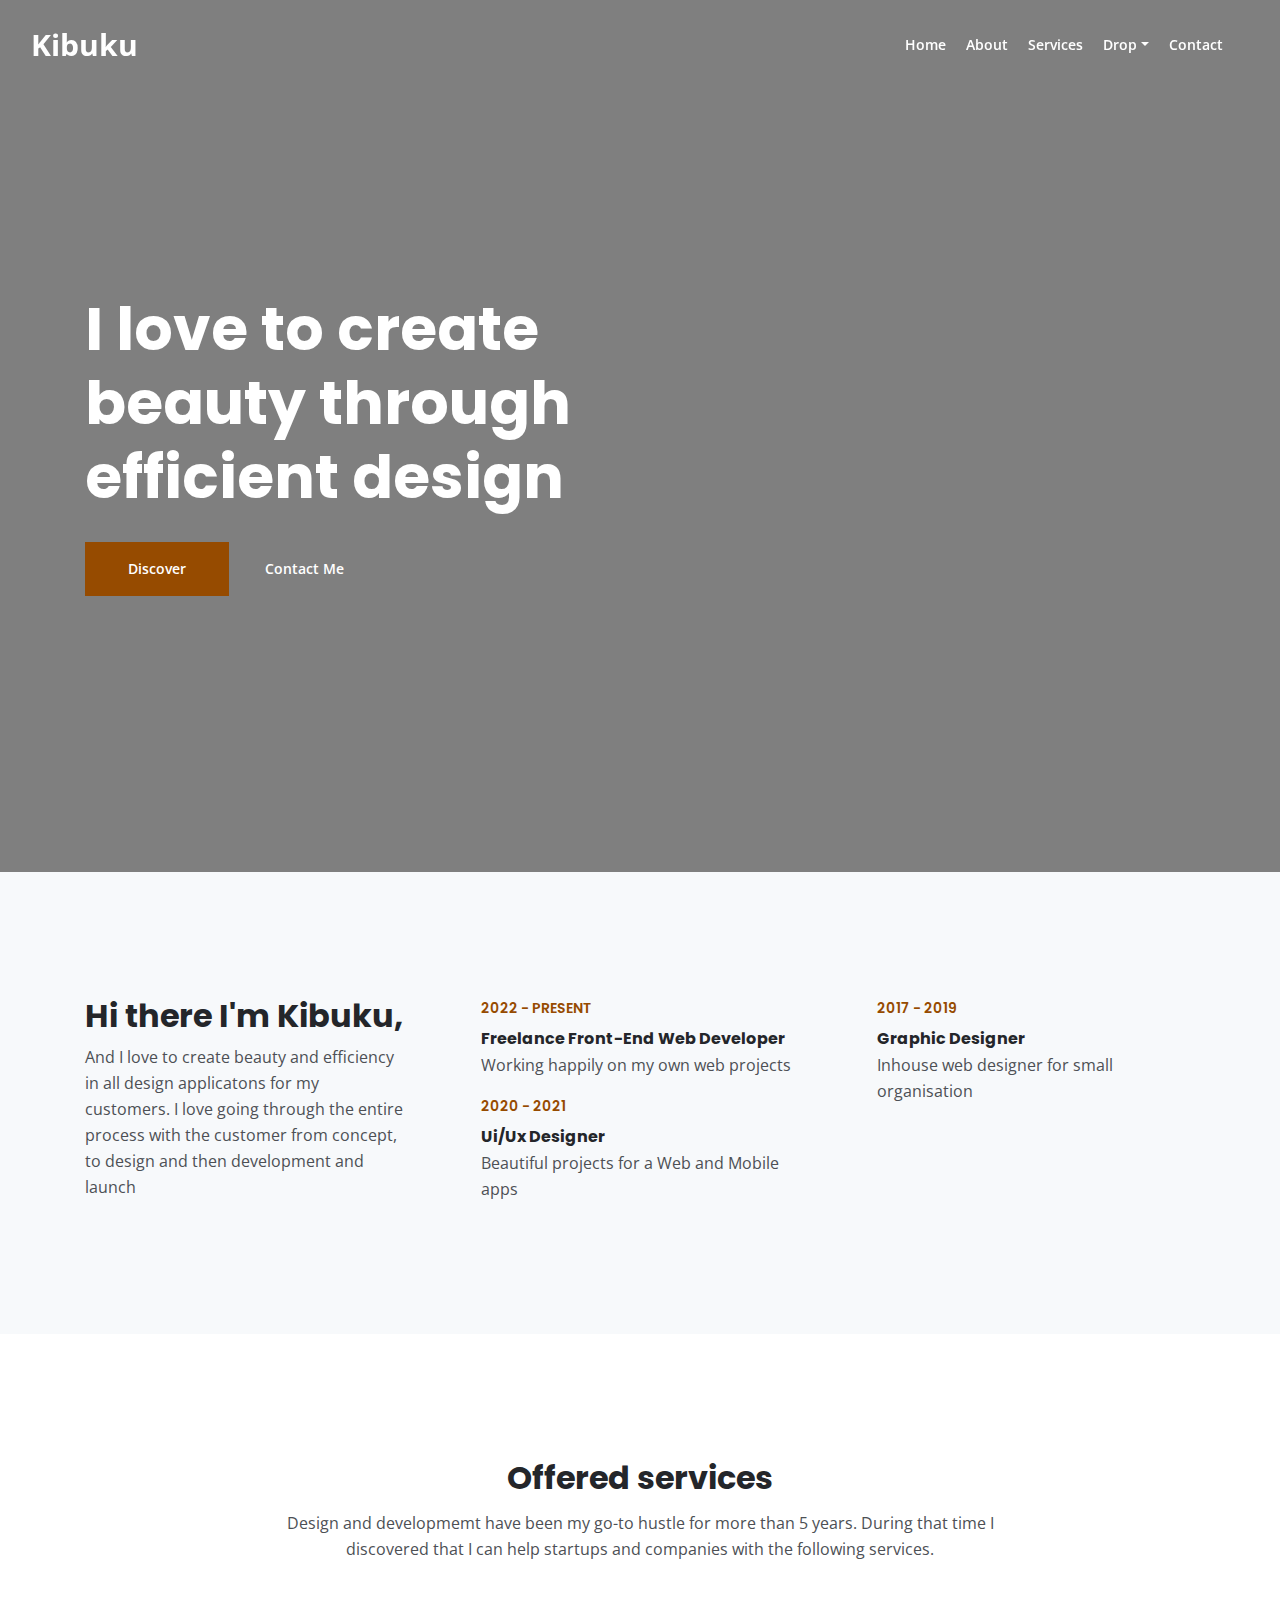
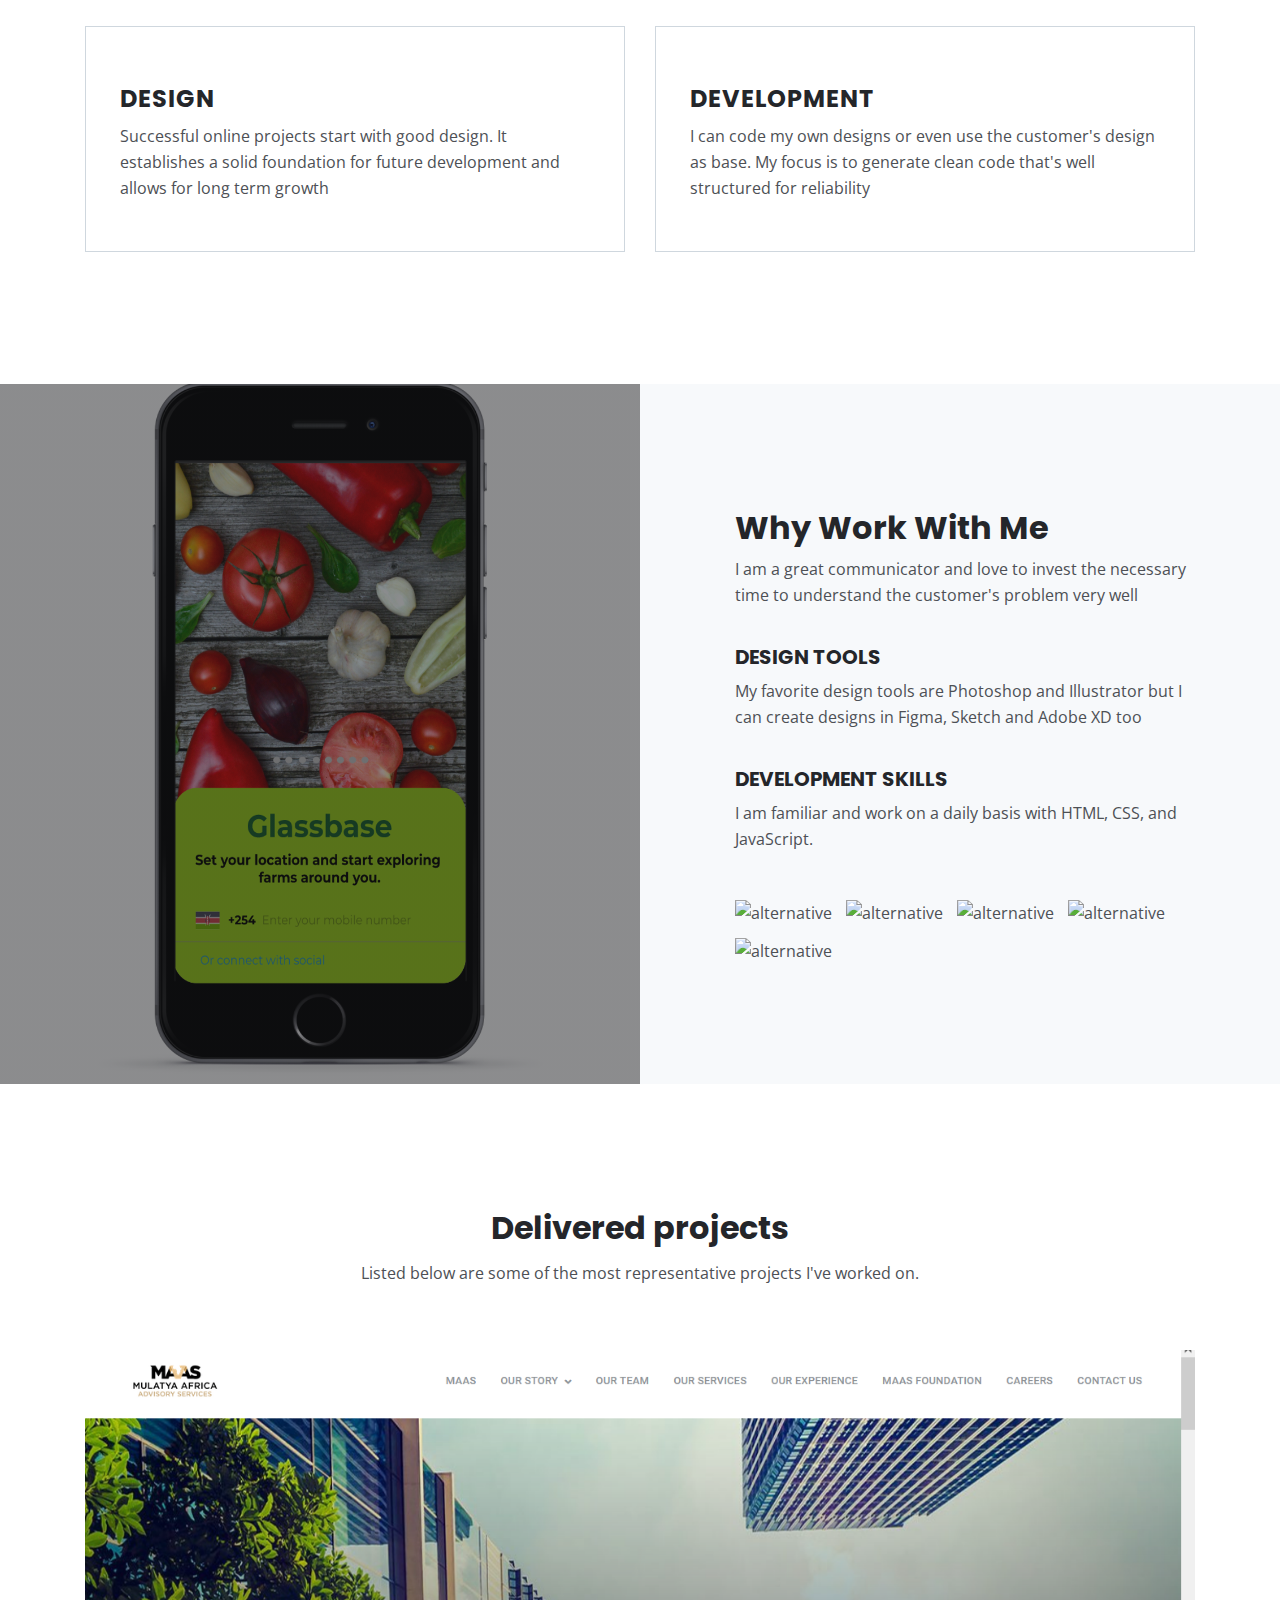
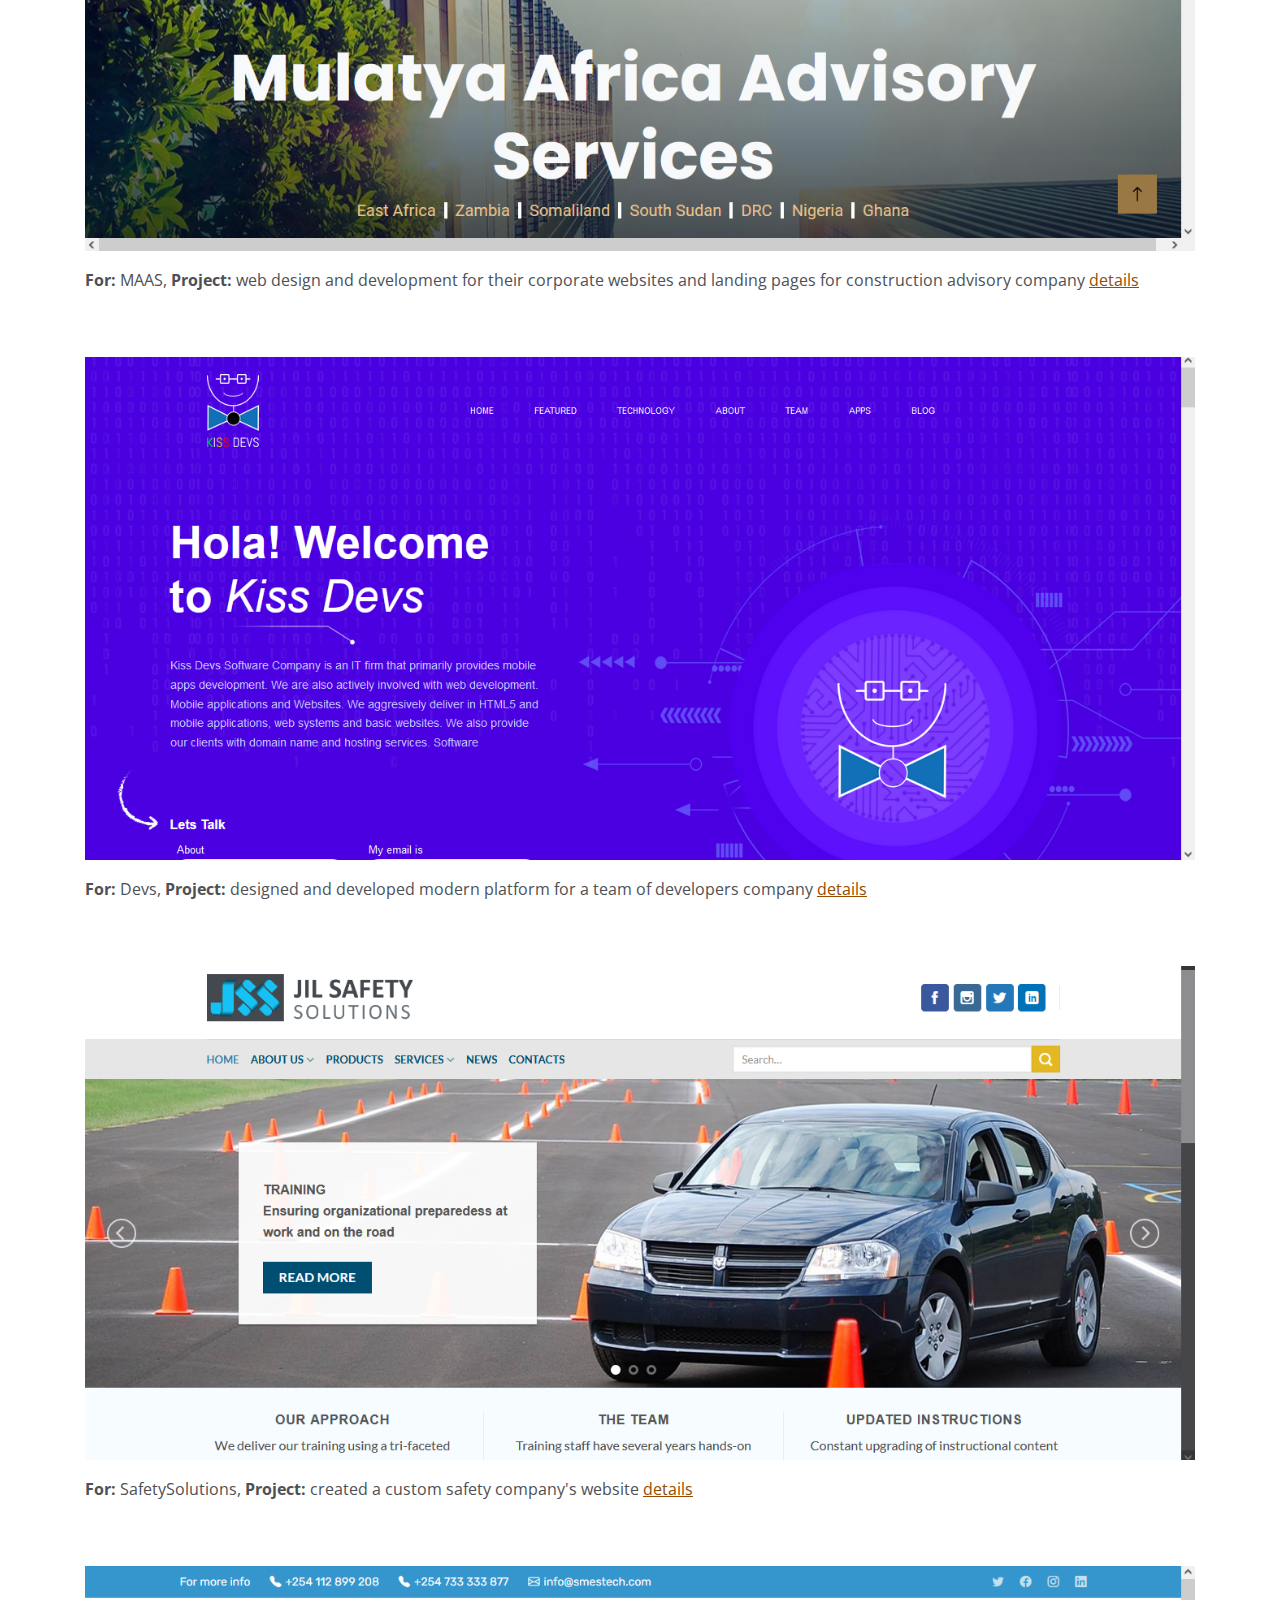
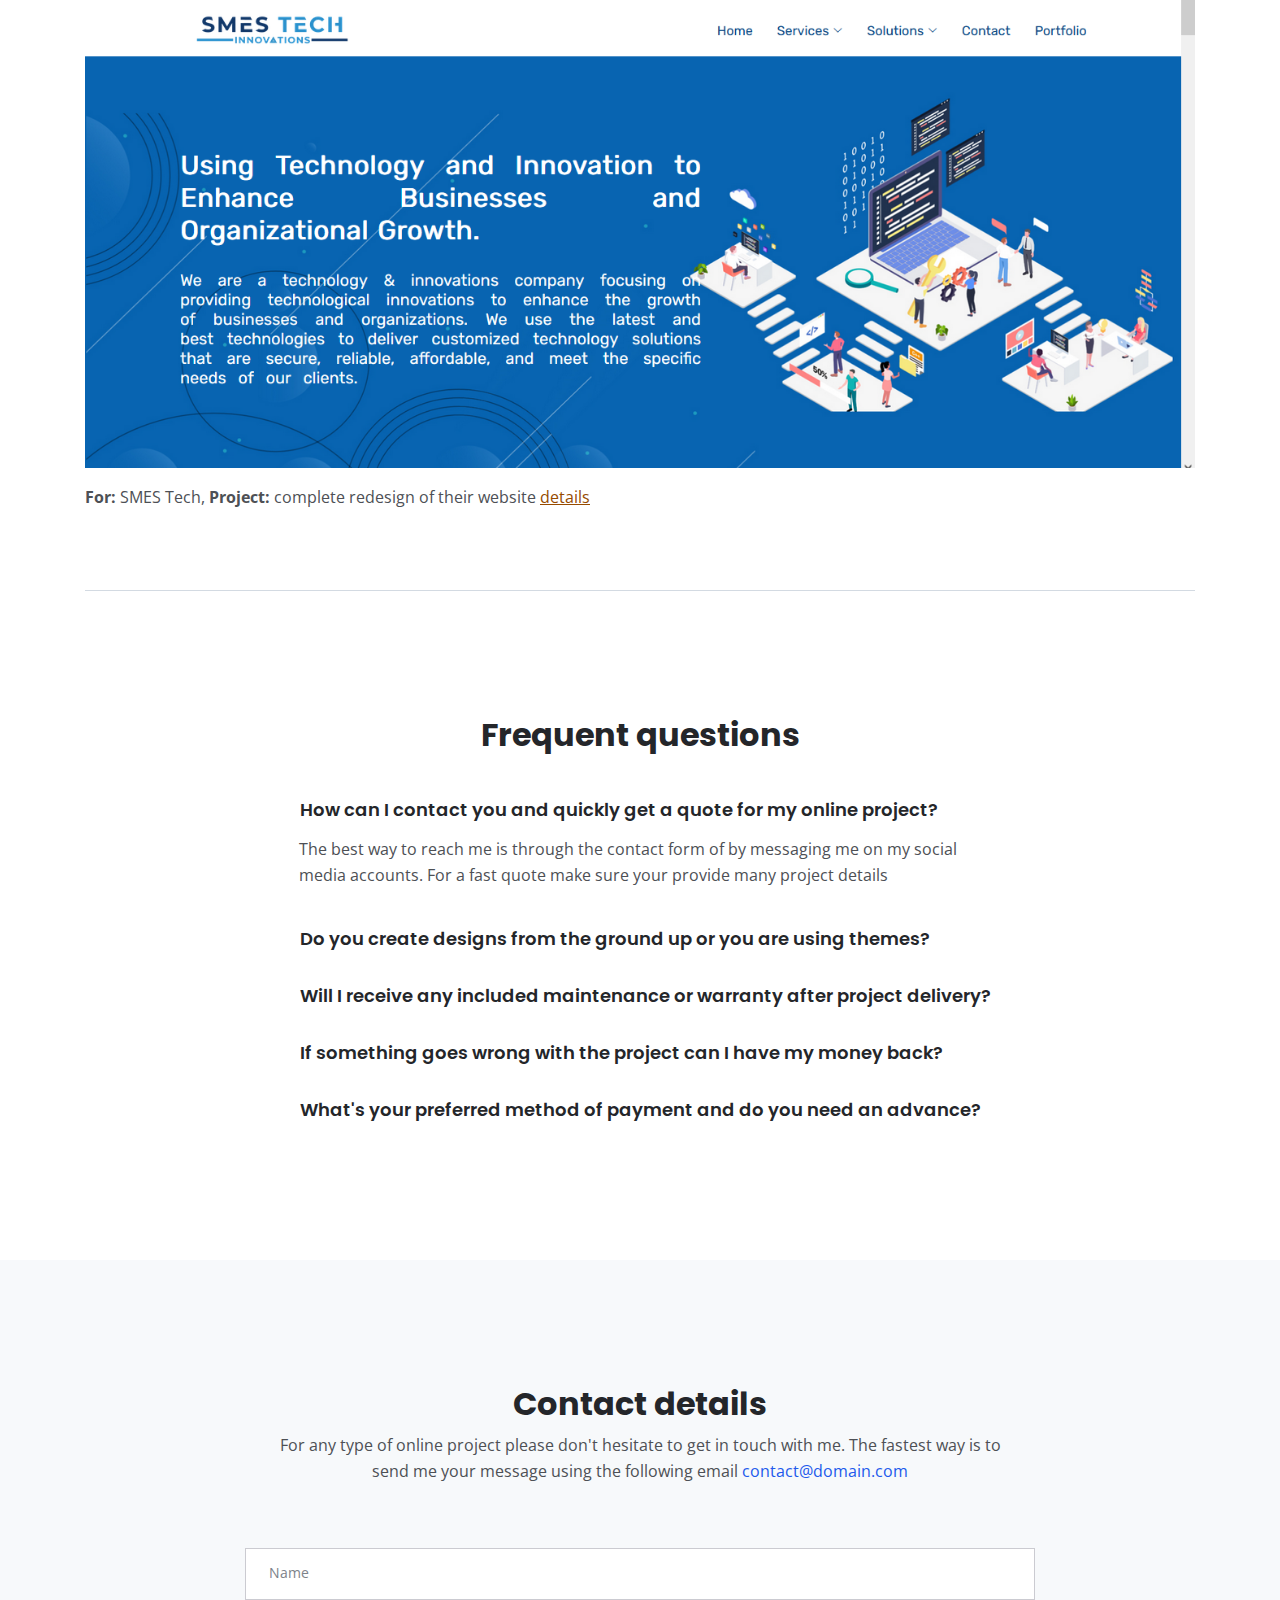
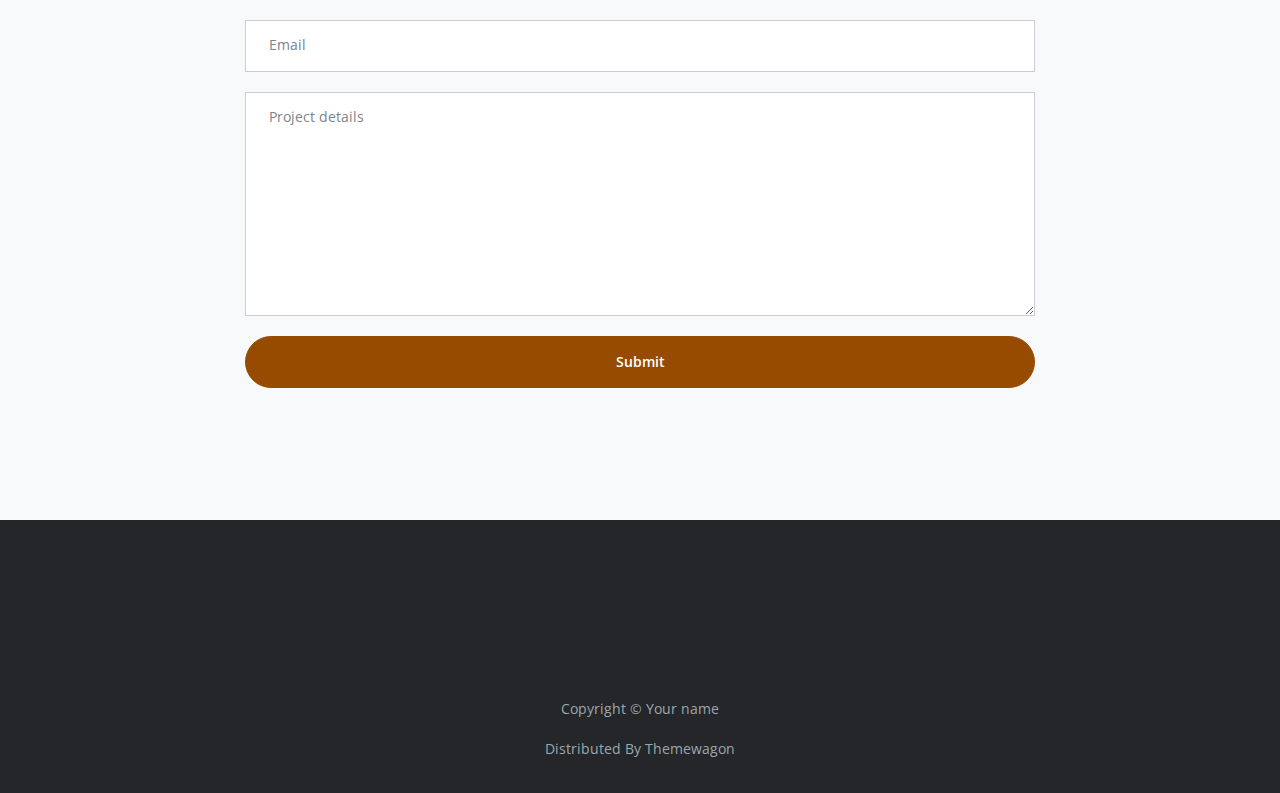
==== commit ac5da98f: "Couple more fixes" ====
--- a/index.html
+++ b/index.html
@@ -180,13 +180,7 @@
                         </p>
                     </div> <!-- end of text-box -->
                 </div> <!-- end of col -->
-                <!-- <div class="col-lg-4">
-                    <div class="text-box">
-                        <i class="fas fa-tv"></i>
-                        <h4>BASIC SEO</h4>
-                        <p>i can setup your project to use basic SEO principles which will push your project to the first page on search engines and save you ads money</p>
-                    </div>  end of text-box
-                </div> end of col -->
+                 
             </div> <!-- end of row -->
         </div> <!-- end of container -->
     </div> <!-- end of basic-2 -->
@@ -249,7 +243,7 @@
                 <div class="col-lg-12">
                     <div class="text-container">
                         <div class="image-container">
-                            <a href="maas.ke">
+                            <a href="">
                                 <img class="img-fluid" src="images/project-1.png" alt="">
                             </a>
                         </div> <!-- end of image-container -->
@@ -260,26 +254,26 @@
                     <div class="text-container">
                         <div class="image-container">
                             <a href="project.html">
-                                <img class="img-fluid" src="images/project-2.jpg" alt="alternative">
+                                <img class="img-fluid" src="images/KissDevs.png" alt="alternative">
                             </a>
                         </div> <!-- end of image-container -->
-                        <p><strong>For:</strong> Carsrepo, <strong>Project:</strong> designed and developed modern platform for purchasing second hand cars online <a class="blue" href="project.html">details</a></p>
+                        <p><strong>For:</strong> Devs, <strong>Project:</strong> designed and developed modern platform for a team of developers company <a class="brown" href="project.html">details</a></p>
                     </div> <!-- end of text-container -->
                     <div class="text-container">
                         <div class="image-container">
                             <a href="project.html">
-                                <img class="img-fluid" src="images/project-3.jpg" alt="alternative">
+                                <img class="img-fluid" src="images/SafetySolutions.png" alt="alternative">
                             </a>
                         </div> <!-- end of image-container -->
-                        <p><strong>For:</strong> Truevideo, <strong>Project:</strong> created a custom video editing and upload web app for this awesome team <a class="blue" href="project.html">details</a></p>
+                        <p><strong>For:</strong> SafetySolutions, <strong>Project:</strong> created a custom safety company's website <a class="brown" href="project.html">details</a></p>
                     </div> <!-- end of text-container -->
                     <div class="text-container">
                         <div class="image-container">
                             <a href="project.html">
-                                <img class="img-fluid" src="images/project-4.jpg" alt="alternative">
+                                <img class="img-fluid" src="images/TechInnov.png" alt="alternative">
                             </a>
                         </div> <!-- end of image-container -->
-                        <p><strong>For:</strong> Evolosim, <strong>Project:</strong> complete redesign of their corporate website and platform update for their online shop <a class="blue" href="project.html">details</a></p>
+                        <p><strong>For:</strong> SMES Tech, <strong>Project:</strong> complete redesign of their website <a class="brown" href="project.html">details</a></p>
                     </div> <!-- end of text-container -->
                 </div> <!-- end of col -->
             </div> <!-- end of row -->
@@ -289,137 +283,12 @@
 
 
     <!-- Works -->
-    <div class="basic-4">
-        <div class="container">
-            <div class="row">
-                <div class="col-lg-4">
-                    <div class="text-container">
-                        <div class="image-container">
-                            <a href="project.html">
-                                <img class="img-fluid" src="images/work-1.jpg" alt="alternative">
-                            </a>
-                        </div> <!-- end of image-container -->
-                        <p><strong>For:</strong> Zigoland, <strong>Project:</strong> started a new website from ground up for a new product <a class="blue" href="project.html">details</a></p>
-                    </div> <!-- end of text-container -->
-                </div> <!-- end of col -->
-                <div class="col-lg-4">
-                    <div class="text-container">
-                        <div class="image-container">
-                            <a href="project.html">
-                                <img class="img-fluid" src="images/work-2.jpg" alt="alternative">
-                            </a>
-                        </div> <!-- end of image-container -->
-                        <p><strong>For:</strong> Visodream, <strong>Project:</strong> developed a new forum for the Visodream community <a class="blue" href="project.html">details</a></p>
-                    </div> <!-- end of text-container -->
-                </div> <!-- end of col -->
-                <div class="col-lg-4">
-                    <div class="text-container">
-                        <div class="image-container">
-                            <a href="project.html">
-                                <img class="img-fluid" src="images/work-3.jpg" alt="alternative">
-                            </a>
-                        </div> <!-- end of image-container -->
-                        <p><strong>For:</strong> Primoday, <strong>Project:</strong> complete redesign of their corporate website and platform <a class="blue" href="project.html">details</a></p>
-                    </div> <!-- end of text-container -->
-                </div> <!-- end of col -->
-            </div> <!-- end of row -->
-            <div class="row">
-                <div class="col-lg-4">
-                    <div class="text-container">
-                        <div class="image-container">
-                            <a href="project.html">
-                                <img class="img-fluid" src="images/work-4.jpg" alt="alternative">
-                            </a>
-                        </div> <!-- end of image-container -->
-                        <p><strong>For:</strong> Nextlite, <strong>Project:</strong> created a custom video editing and upload web app <a class="blue" href="project.html">details</a></p>
-                    </div> <!-- end of text-container -->
-                </div> <!-- end of col -->
-                <div class="col-lg-4">
-                    <div class="text-container">
-                        <div class="image-container">
-                            <a href="project.html">
-                                <img class="img-fluid" src="images/work-5.jpg" alt="alternative">
-                            </a>
-                        </div> <!-- end of image-container -->
-                        <p><strong>For:</strong> Syncnow, <strong>Project:</strong> web design for their corporate websites and landing pages <a class="blue" href="project.html">details</a></p>
-                    </div> <!-- end of text-container -->
-                </div> <!-- end of col -->
-                <div class="col-lg-4">
-                    <div class="text-container">
-                        <div class="image-container">
-                            <a href="project.html">
-                                <img class="img-fluid" src="images/work-6.jpg" alt="alternative">
-                            </a>
-                        </div> <!-- end of image-container -->
-                        <p><strong>For:</strong> Shifter, <strong>Project:</strong> started a new website from ground up for a new product <a class="blue" href="project.html">details</a></p>
-                    </div> <!-- end of text-container -->
-                </div> <!-- end of col -->
-            </div> <!-- end of row -->
-        </div> <!-- end of container -->
-    </div> <!-- end of basic-4 -->
+    
     <!-- end of works -->
 
 
     <!-- Testimonials -->
-    <div class="cards-1">
-        <div class="container">
-            <div class="row">
-                <div class="col-lg-12">
-                    <h2 class="h2-heading">A few words from people that chose to work with me</h2>
-                </div> <!-- end of col -->
-            </div> <!-- end of row -->
-            <div class="row">
-                <div class="col-lg-12">
-                    
-                    <!-- Card -->
-                    <div class="card">
-                        <div class="card-body">
-                            <p class="testimonial-text">“Mark is a skilled developer which will do everything possible to deliver the project on time and I really appreciate that”</p>
-                            <div class="details">
-                                <img src="images/testimonial-1.jpg" alt="alternative">
-                                <div class="text">
-                                    <div class="testimonial-author">Samantha Bloom</div>
-                                    <div class="occupation">Team Leader - Syncnow</div>
-                                </div> <!-- end of text -->
-                            </div> <!-- end of testimonial-details -->
-                        </div>
-                    </div>
-                    <!-- end of card -->
-
-                    <!-- Card -->
-                    <div class="card">
-                        <div class="card-body">
-                            <p class="testimonial-text">“Loved to work with Mark he's such an awesome developer with great attention to details. He also has a great eye for design”</p>
-                            <div class="details">
-                                <img src="images/testimonial-2.jpg" alt="alternative">
-                                <div class="text">
-                                    <div class="testimonial-author">John Rowling</div>
-                                    <div class="occupation">Marketing Manager - Nexlite</div>
-                                </div> <!-- end of text -->
-                            </div> <!-- end of testimonial-details -->
-                        </div>
-                    </div>
-                    <!-- end of card -->
-
-                    <!-- Card -->
-                    <div class="card">
-                        <div class="card-body">
-                            <p class="testimonial-text">“So glad we started working with Mark. We've used many times his design and development skills for our inhouse online projects”</p>
-                            <div class="details">
-                                <img src="images/testimonial-3.jpg" alt="alternative">
-                                <div class="text">
-                                    <div class="testimonial-author">Lana Smith</div>
-                                    <div class="occupation">General Manager - Shifter</div>
-                                </div> <!-- end of text -->
-                            </div> <!-- end of testimonial-details -->
-                        </div>
-                    </div>
-                    <!-- end of card -->
-
-                </div> <!-- end of col -->
-            </div> <!-- end of row -->
-        </div> <!-- end of container -->
-    </div> <!-- end of cards-1 -->
+    
     <!-- end of testimonials -->
 
 
--- a/css/styles.css
+++ b/css/styles.css
@@ -623,9 +623,10 @@
 /*     Details     */
 /*******************/
 .split .area-1 {
-	height: 430px;
-	background: linear-gradient(to bottom right, rgba(25, 26, 29, 0.5), rgba(25, 26, 29, 0.5)), url('../images/details-background.jpg') center center no-repeat;
-	background-size: cover;
+	height: 450px;
+	
+	background: linear-gradient(to bottom right, rgba(25, 26, 29, 0.5), rgba(25, 26, 29, 0.5)), url('../images/GlassB.png') center center no-repeat;
+	background-size: contain;
 }
 
 .split .area-2 {
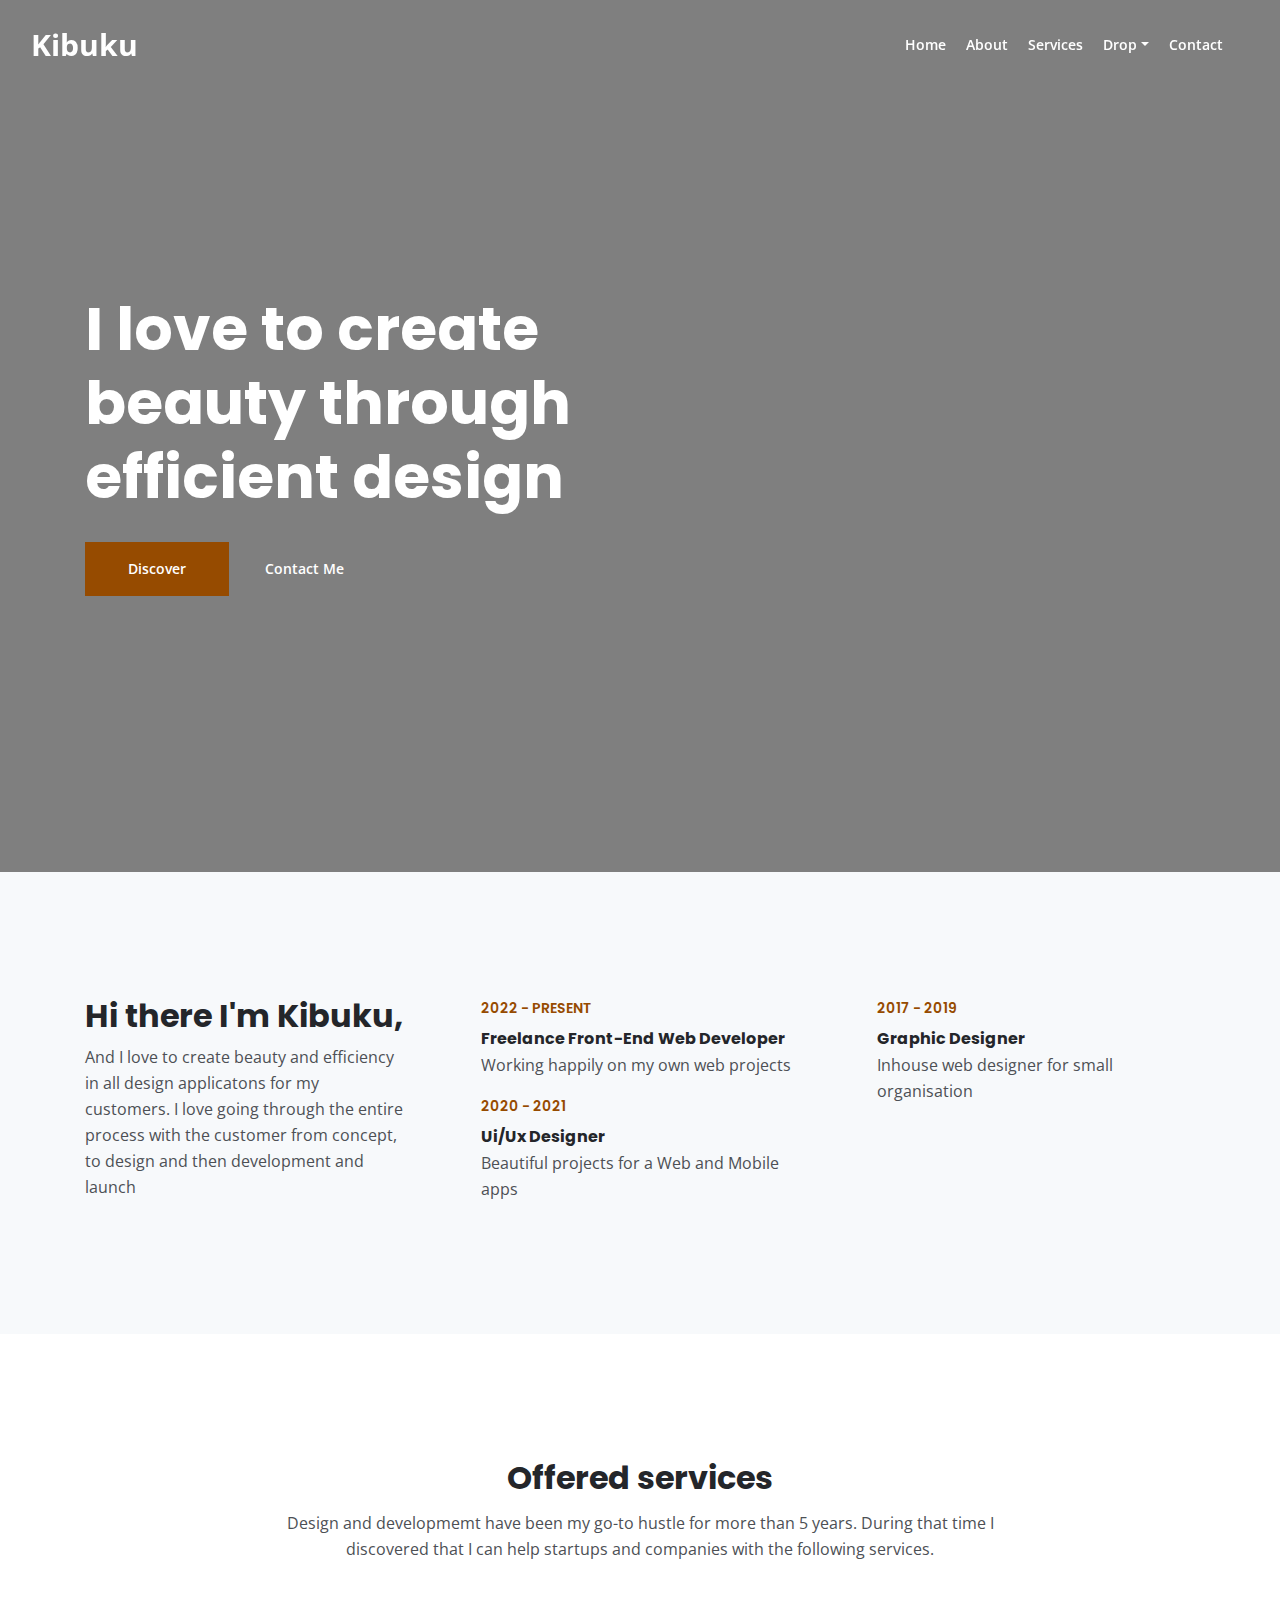
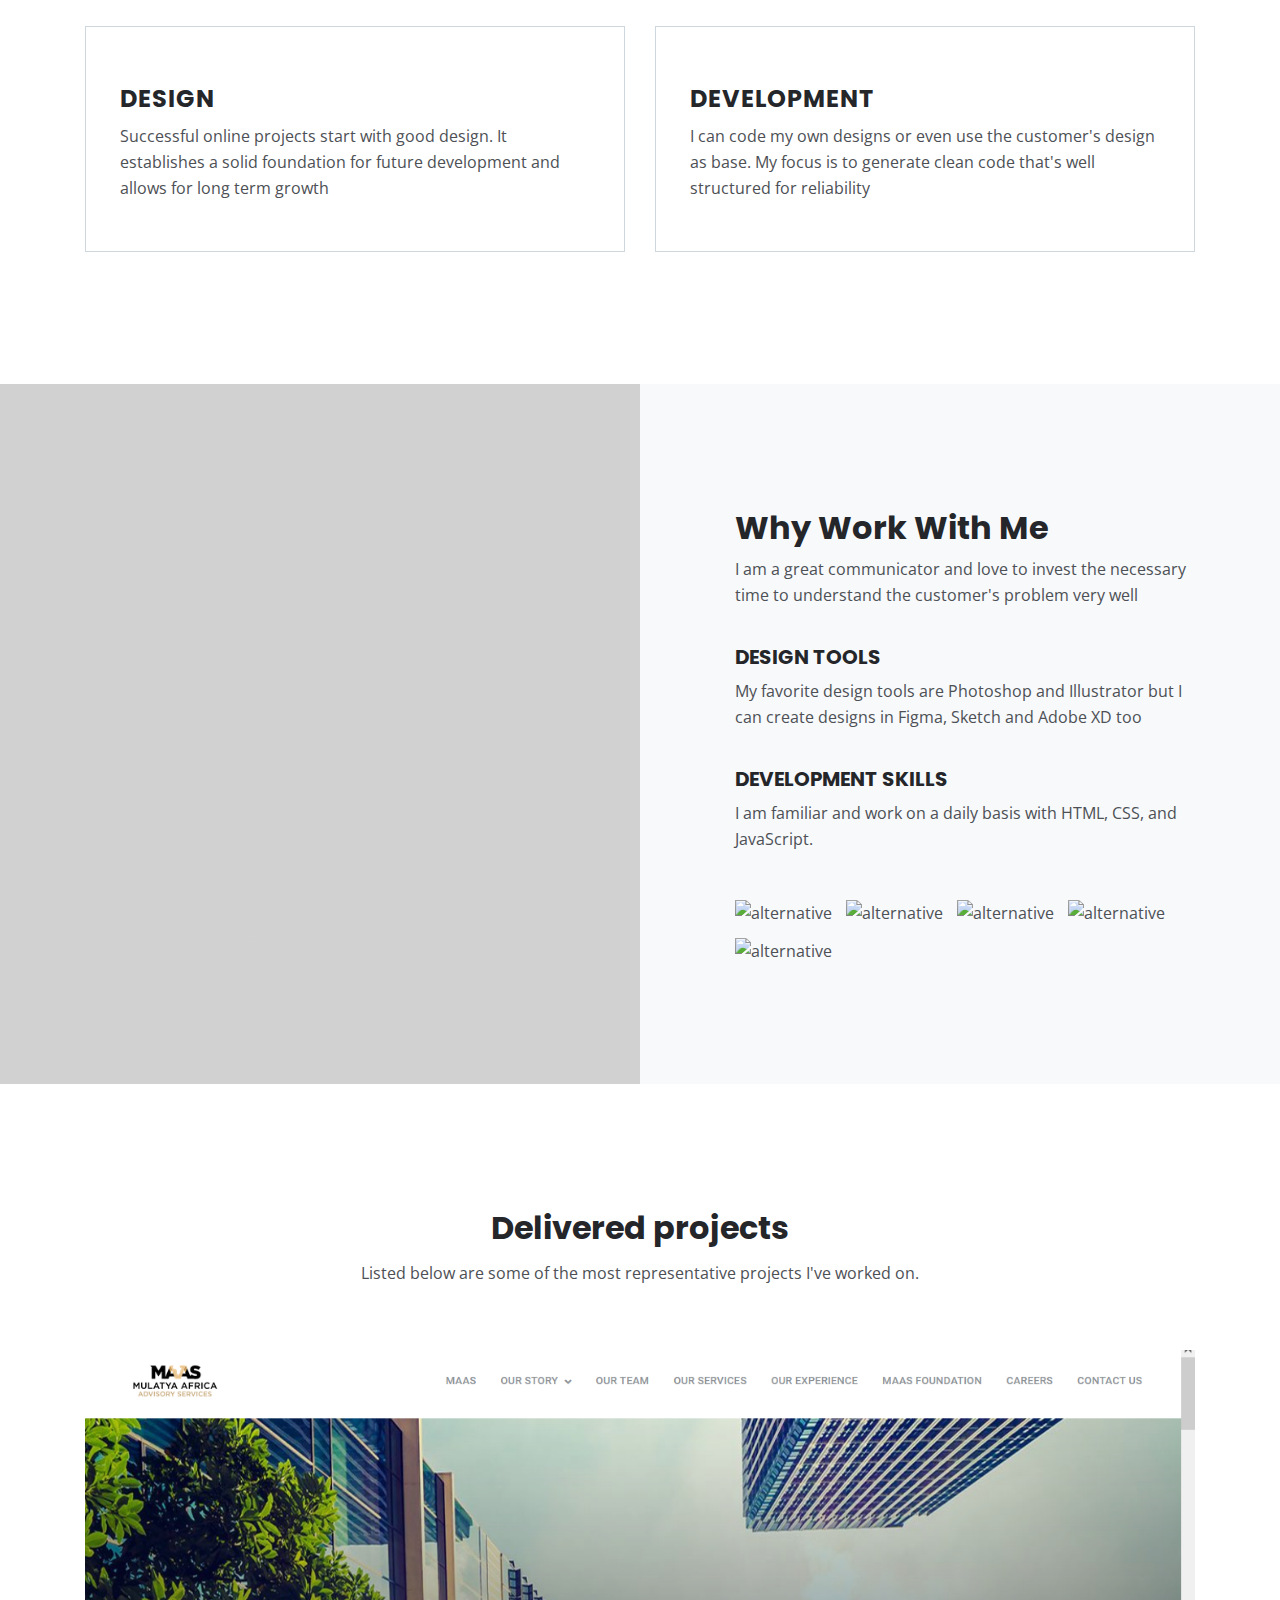
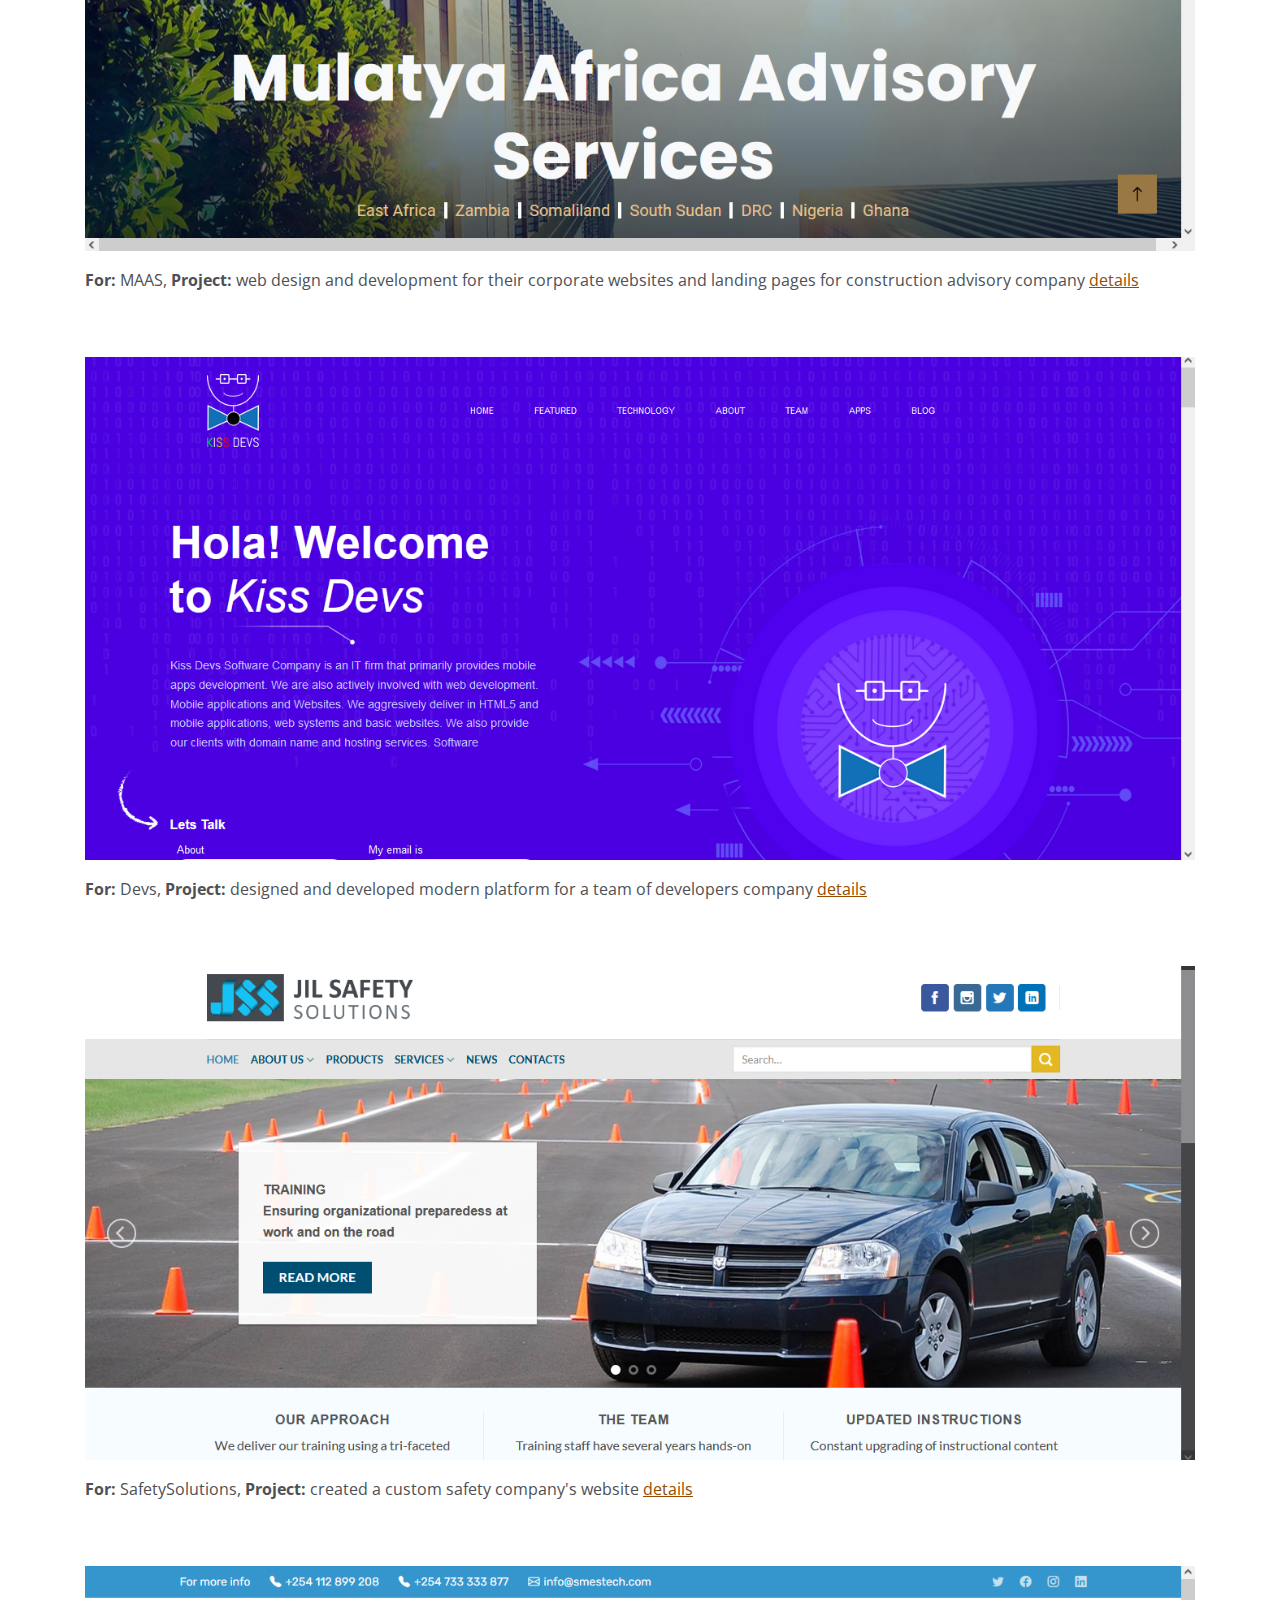
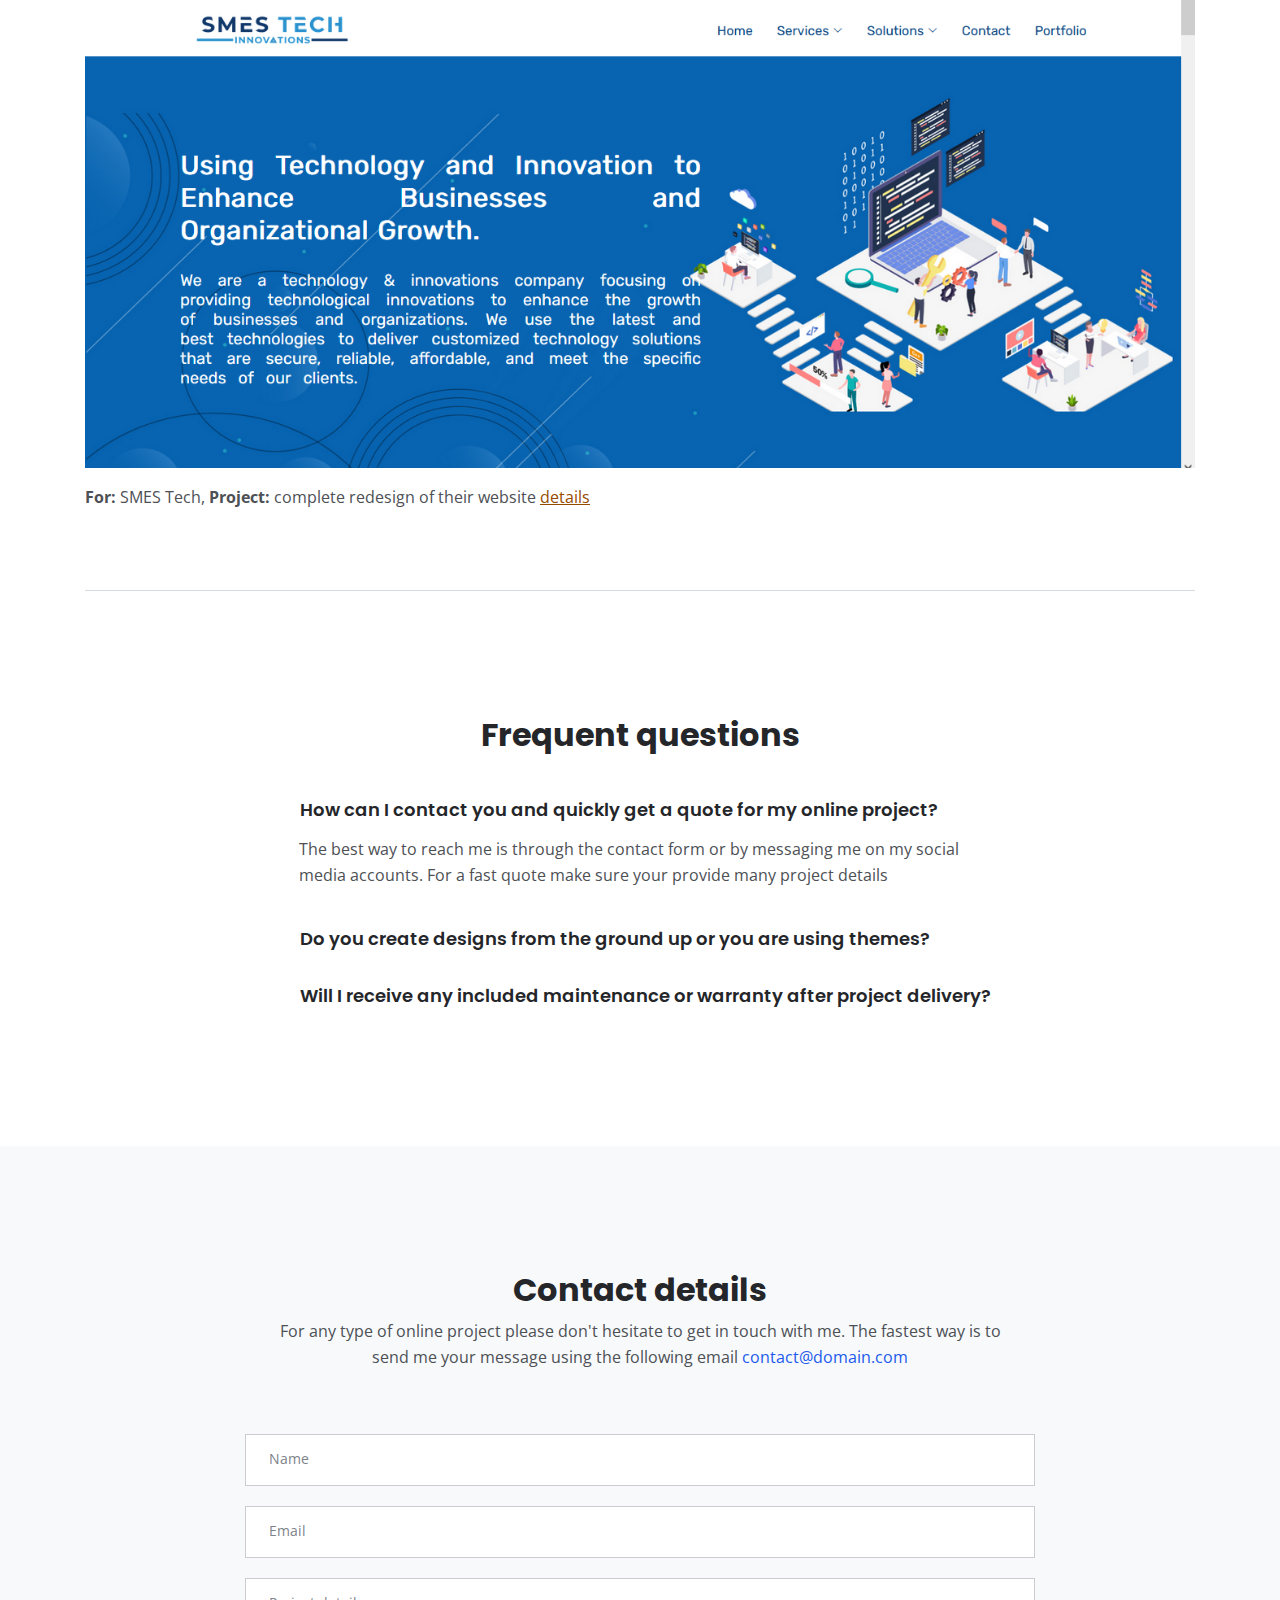
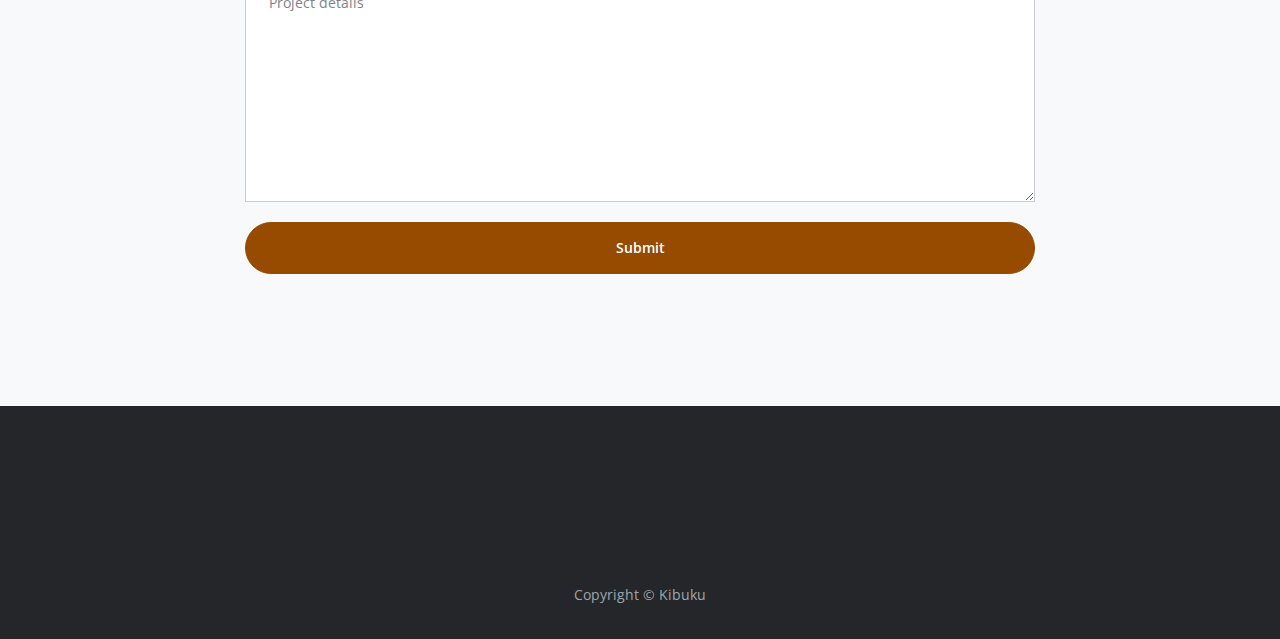
==== commit a3b18698: "fixes" ====
--- a/index.html
+++ b/index.html
@@ -323,7 +323,7 @@
                             </div>
                             <div id="collapseOne" class="collapse show" aria-labelledby="headingOne" data-parent="#accordionExample">
                                 <div class="card-body">
-                                    The best way to reach me is through the contact form of by messaging me on my social media accounts. For a fast quote make sure your provide many project details
+                                    The best way to reach me is through the contact form or by messaging me on my social media accounts. For a fast quote make sure your provide many project details
                                 </div>
                             </div>
                         </div>
@@ -335,7 +335,7 @@
                             </div>
                             <div id="collapseTwo" class="collapse" aria-labelledby="headingTwo" data-parent="#accordionExample">
                                 <div class="card-body">
-                                    The best way to reach me is through the contact form of by messaging me on my social media accounts. For a fast quote make sure your provide many project details
+                                    I can do either again depending on the project scope and/or package taken.
                                 </div>
                             </div>
                         </div>
@@ -347,34 +347,12 @@
                             </div>
                             <div id="collapseThree" class="collapse" aria-labelledby="headingThree" data-parent="#accordionExample">
                                 <div class="card-body">
-                                    The best way to reach me is through the contact form of by messaging me on my social media accounts. For a fast quote make sure your provide many project details
+                                    Yes you will receive imcluded maintenance and warranty depending on the package.
                                 </div>
                             </div>
                         </div>
-                        <div class="card">
-                            <div class="card-header" id="headingFour">
-                                <button class="btn btn-link btn-block text-left collapsed" type="button" data-toggle="collapse" data-target="#collapseFour" aria-expanded="false" aria-controls="collapseFour">
-                                    If something goes wrong with the project can I have my money back?
-                                </button>
-                            </div>
-                            <div id="collapseFour" class="collapse" aria-labelledby="headingFour" data-parent="#accordionExample">
-                                <div class="card-body">
-                                    The best way to reach me is through the contact form of by messaging me on my social media accounts. For a fast quote make sure your provide many project details
-                                </div>
-                            </div>
-                        </div>
-                        <div class="card">
-                            <div class="card-header" id="headingFive">
-                                <button class="btn btn-link btn-block text-left collapsed" type="button" data-toggle="collapse" data-target="#collapseFive" aria-expanded="false" aria-controls="collapseFive">
-                                    What's your preferred method of payment and do you need an advance?
-                                </button>
-                            </div>
-                            <div id="collapseFive" class="collapse" aria-labelledby="headingFive" data-parent="#accordionExample">
-                                <div class="card-body">
-                                    The best way to reach me is through the contact form of by messaging me on my social media accounts. For a fast quote make sure your provide many project details
-                                </div>
-                            </div>
-                        </div>
+                        
+                        
                     </div> <!-- end of accordion -->
 
                 </div> <!-- end of col -->
@@ -390,7 +368,9 @@
             <div class="row">
                 <div class="col-lg-12">
                     <h2>Contact details</h2>
-                    <p class="p-heading">For any type of online project please don't hesitate to get in touch with me. The fastest way is to send me your message using the following email <a class="blue no-line" href="#your-link">contact@domain.com</a></p>
+                    <p class="p-heading">For any type of online project please don't hesitate to get in 
+                        touch with me. The fastest way is to send me your message using the following 
+                        email <a class="blue no-line" href="#your-link">contact@domain.com</a></p>
                 </div> <!-- end of col -->
             </div> <!-- end of row -->
             <div class="row">
@@ -441,12 +421,7 @@
                                 <i class="fab fa-twitter fa-stack-1x"></i>
                             </a>
                         </span>
-                        <span class="fa-stack">
-                            <a href="#your-link">
-                                <i class="fas fa-circle fa-stack-2x"></i>
-                                <i class="fab fa-pinterest-p fa-stack-1x"></i>
-                            </a>
-                        </span>
+                        
                         <span class="fa-stack">
                             <a href="#your-link">
                                 <i class="fas fa-circle fa-stack-2x"></i>
@@ -472,18 +447,12 @@
         <div class="container">
             <div class="row">
                 <div class="col-lg-12">
-                    <p class="p-small">Copyright © <a class="no-line" href="#your-link">Your name</a></p>
+                    <p class="p-small">Copyright © <a class="no-line" href="#your-link">Kibuku</a></p>
                 </div> <!-- end of col -->
             </div> <!-- enf of row -->
         </div> <!-- end of container -->
 
-        <div class="container">
-            <div class="row">
-                <div class="col-lg-12">
-                    <p class="p-small">Distributed By <a class="no-line" href="https://themewagon.com/">Themewagon</a></p>
-                </div> <!-- end of col -->
-            </div> <!-- enf of row -->
-        </div> <!-- end of container -->
+        
         
     </div> <!-- end of copyright --> 
     <!-- end of copyright -->
--- a/css/styles.css
+++ b/css/styles.css
@@ -625,8 +625,8 @@
 .split .area-1 {
 	height: 450px;
 	
-	background: linear-gradient(to bottom right, rgba(25, 26, 29, 0.5), rgba(25, 26, 29, 0.5)), url('../images/GlassB.png') center center no-repeat;
-	background-size: contain;
+	background: linear-gradient(to bottom right, rgba(25, 26, 29, 0.2), rgba(25, 26, 29, 0.2)), url('../images/ChangeByDesign.jpg') center center no-repeat;
+	background-size: cover;
 }
 
 .split .area-2 {
